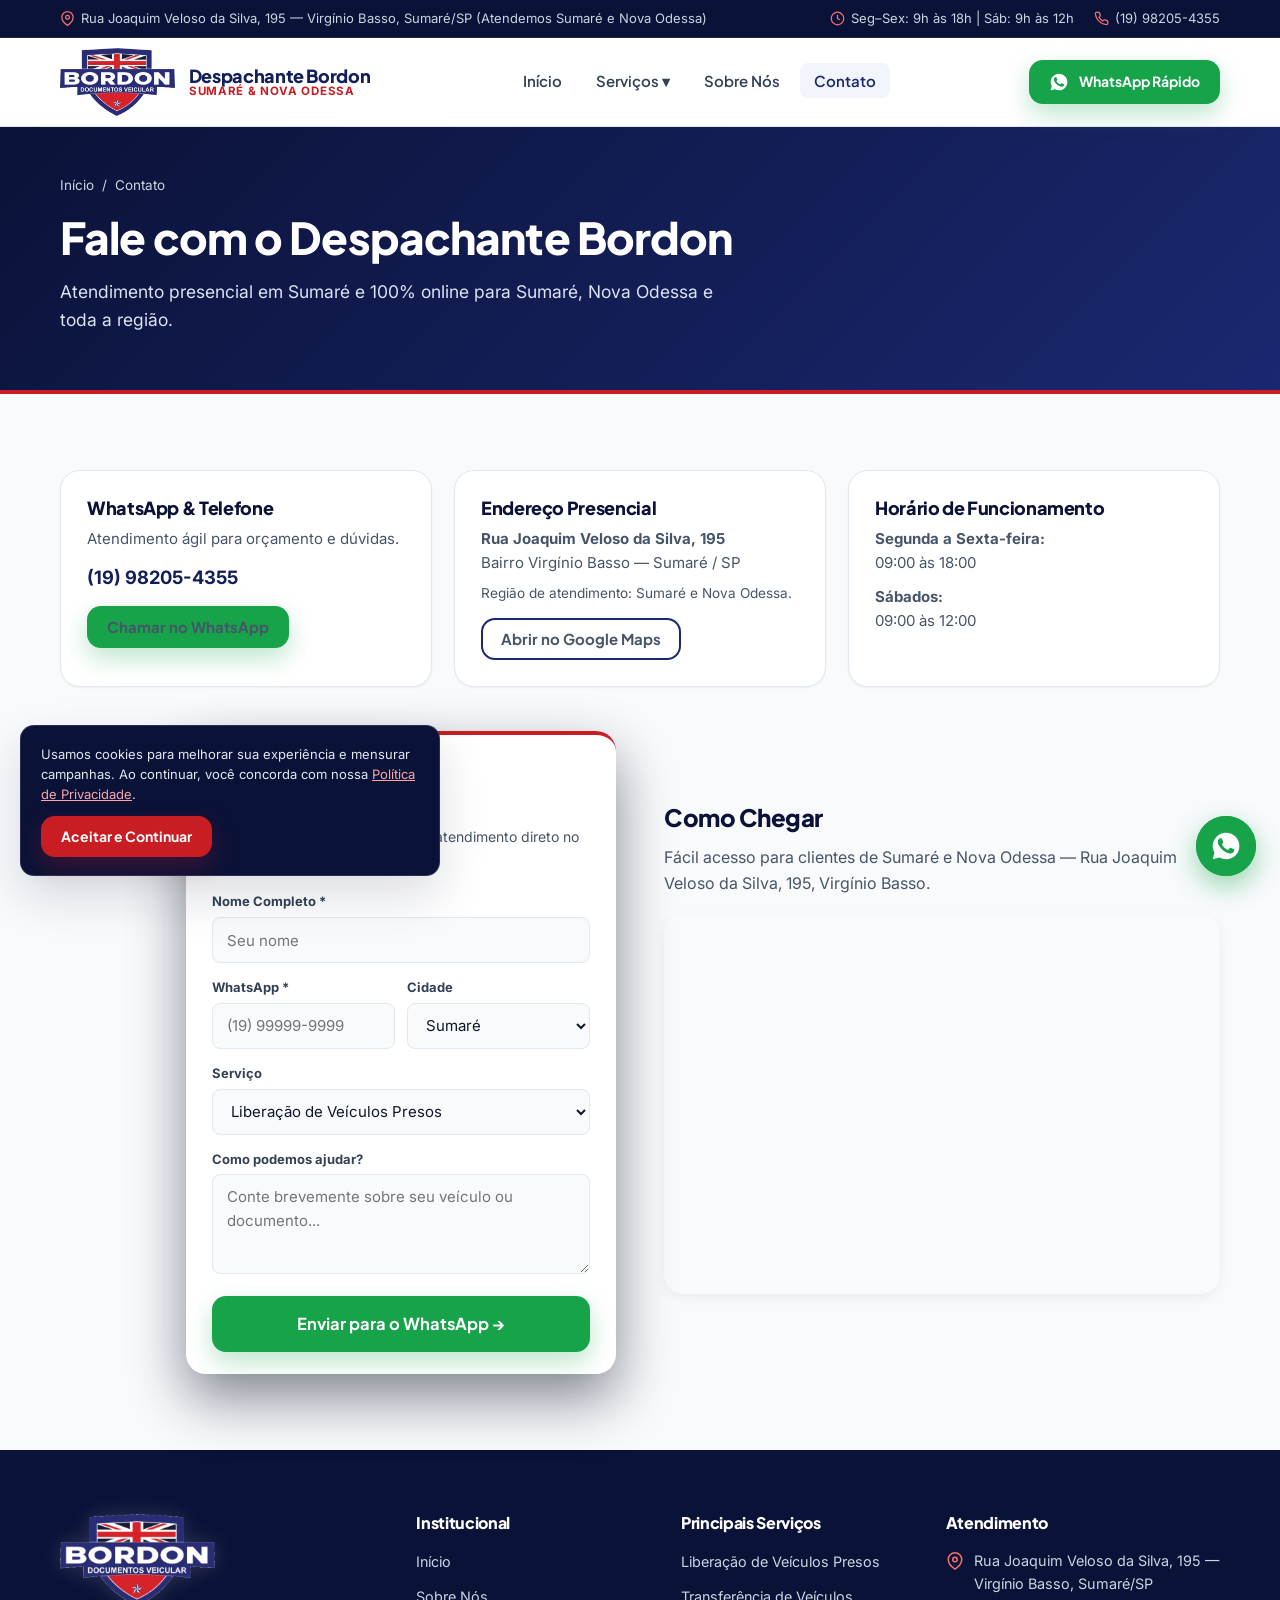
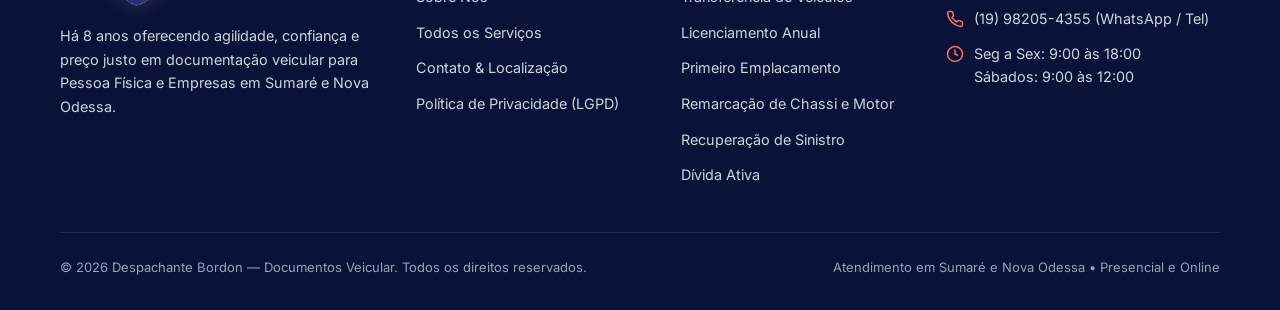
==== contato.html @ ae60f04b "Site institucional Despachante Bordon" ====
<!DOCTYPE html>
<html lang="pt-BR">
<head>
  <meta charset="UTF-8">
  <meta name="viewport" content="width=device-width, initial-scale=1.0">
  <title>Contato e Endereço | Despachante Bordon — Sumaré e Nova Odessa</title>
  <meta name="description" content="Fale com o Despachante Bordon pelo WhatsApp (19) 98205-4355 ou visite nossa unidade na Rua Joaquim Veloso da Silva, 195 — Virgínio Basso, Sumaré/SP.">
  <meta name="theme-color" content="#1A2870">
  <link rel="preconnect" href="https://fonts.googleapis.com">
  <link rel="preconnect" href="https://fonts.gstatic.com" crossorigin>
  <link href="https://fonts.googleapis.com/css2?family=Inter:wght@400;500;600;700&family=Plus+Jakarta+Sans:wght@600;700;800&display=swap" rel="stylesheet">
  <link rel="icon" type="image/png" href="assets/img/logo-bordon.png">
  <link rel="stylesheet" href="assets/css/styles.css">
</head>
<body>
  <a href="#conteudo" class="skip-link">Pular para o conteúdo principal</a>

  <!-- Top Bar Local -->
  <div class="topbar">
    <div class="container topbar-inner">
      <div class="topbar-group">
        <span class="topbar-item">
          <svg viewBox="0 0 24 24" fill="none" stroke="currentColor" stroke-width="2" aria-hidden="true"><path d="M21 10c0 7-9 13-9 13s-9-6-9-13a9 9 0 0 1 18 0z"/><circle cx="12" cy="10" r="3"/></svg>
          Rua Joaquim Veloso da Silva, 195 — Virgínio Basso, Sumaré/SP (Atendemos Sumaré e Nova Odessa)
        </span>
      </div>
      <div class="topbar-group">
        <span class="topbar-item">
          <svg viewBox="0 0 24 24" fill="none" stroke="currentColor" stroke-width="2" aria-hidden="true"><circle cx="12" cy="12" r="10"/><path d="M12 6v6l4 2"/></svg>
          Seg–Sex: 9h às 18h | Sáb: 9h às 12h
        </span>
        <span class="topbar-item">
          <svg viewBox="0 0 24 24" fill="none" stroke="currentColor" stroke-width="2" aria-hidden="true"><path d="M22 16.92v3a2 2 0 0 1-2.18 2 19.79 19.79 0 0 1-8.63-3.07 19.5 19.5 0 0 1-6-6 19.79 19.79 0 0 1-3.07-8.67A2 2 0 0 1 4.11 2h3a2 2 0 0 1 2 1.72c.127.96.361 1.903.7 2.81a2 2 0 0 1-.45 2.11L8.09 9.91a16 16 0 0 0 6 6l1.27-1.27a2 2 0 0 1 2.11-.45c.907.339 1.85.573 2.81.7A2 2 0 0 1 22 16.92z"/></svg>
          <a href="tel:+5519982054355" data-track="phone" data-label="topbar_phone">(19) 98205-4355</a>
        </span>
      </div>
    </div>
  </div>

  <!-- Header -->
  <header class="site-header">
    <div class="container header-inner">
      <a href="index.html" class="brand-logo" aria-label="Despachante Bordon — Página Inicial">
        <img src="assets/img/logo-bordon.png" alt="Logotipo Despachante Bordon Documentos Veicular" width="115" height="68">
        <div class="brand-text">
          <span class="brand-name">Despachante Bordon</span>
          <span class="brand-sub">Sumaré &amp; Nova Odessa</span>
        </div>
      </a>

      <nav class="nav-desktop" aria-label="Navegação Principal">
        <ul class="nav-links">
          <li><a href="index.html" class="nav-link">Início</a></li>
          <li class="nav-dropdown">
            <a href="servicos.html" class="nav-link">Serviços ▾</a>
            <div class="nav-dropdown-menu" role="menu">
              <a href="servicos/liberacao-de-veiculos.html">Liberação de Veículos Presos <span class="nav-badge-urgent">Urgente</span></a>
              <a href="servicos/transferencia-de-veiculos.html">Transferência de Veículos</a>
              <a href="servicos/licenciamento.html">Licenciamento Anual (CRLV-e)</a>
              <a href="servicos/primeiro-emplacamento.html">Primeiro Emplacamento</a>
              <a href="servicos/remarcacao-chassi-motor.html">Remarcação de Chassi e Motor</a>
              <a href="servicos/recuperacao-de-sinistro.html">Recuperação de Sinistro</a>
              <a href="servicos/divida-ativa.html">Dívida Ativa &amp; Débitos</a>
              <a href="servicos.html">Ver todos os serviços →</a>
            </div>
          </li>
          <li><a href="sobre.html" class="nav-link">Sobre Nós</a></li>
          <li><a href="contato.html" class="nav-link active">Contato</a></li>
        </ul>
      </nav>

      <div class="header-actions">
        <a href="https://wa.me/5519982054355?text=Ol%C3%A1%2C%20Despachante%20Bordon!%20Gostaria%20de%20um%20or%C3%A7amento%20para%20meu%20ve%C3%ADculo."
           target="_blank" rel="noopener noreferrer"
           class="btn btn-wa btn-sm"
           data-track="whatsapp" data-label="header_cta" data-service="geral">
          <svg viewBox="0 0 24 24" fill="currentColor" aria-hidden="true"><path d="M12.031 2C6.51 2 2.02 6.49 2.02 12.01c0 1.77.46 3.5 1.34 5.02L2 22l5.12-1.34a9.98 9.98 0 0 0 4.91 1.29h.01c5.52 0 10.01-4.49 10.01-10.01S17.55 2 12.03 2zm5.82 14.13c-.25.7-1.44 1.34-1.99 1.42-.52.08-1.18.11-1.91-.12-.44-.14-1-.33-1.72-.64-3.03-1.31-5.01-4.38-5.16-4.58-.15-.2-1.23-1.64-1.23-3.13 0-1.49.78-2.22 1.06-2.52.28-.3.61-.38.81-.38.2 0 .41.01.58.01.19.01.44-.07.69.53.25.6.86 2.1.94 2.25.08.15.13.33.03.53-.1.2-.15.33-.3.5-.15.18-.32.39-.45.53-.15.15-.31.32-.13.62.18.3.79 1.3 1.69 2.11 1.16 1.03 2.14 1.35 2.44 1.5.3.15.48.13.66-.08.18-.2.76-.88.96-1.18.2-.3.41-.25.68-.15.28.1 1.77.83 2.07.98.3.15.5.23.58.35.07.13.07.73-.18 1.43z"/></svg>
          WhatsApp Rápido
        </a>
        <button class="mobile-menu-btn" type="button" aria-label="Abrir menu" aria-expanded="false" aria-controls="mobile-nav">
          <svg width="24" height="24" viewBox="0 0 24 24" fill="none" stroke="currentColor" stroke-width="2.2"><line x1="3" y1="6" x2="21" y2="6"/><line x1="3" y1="12" x2="21" y2="12"/><line x1="3" y1="18" x2="21" y2="18"/></svg>
        </button>
      </div>
    </div>
  </header>

  <!-- Mobile Navigation Drawer -->
  <nav id="mobile-nav" class="mobile-nav" aria-label="Menu Mobile">
    <div class="mobile-nav-list">
      <a href="index.html">Início</a>
      <a href="servicos.html">Todos os Serviços</a>
      <a href="servicos/liberacao-de-veiculos.html" class="sub-item">Liberação de Veículos Presos</a>
      <a href="servicos/transferencia-de-veiculos.html" class="sub-item">Transferência de Veículos</a>
      <a href="servicos/licenciamento.html" class="sub-item">Licenciamento Anual</a>
      <a href="servicos/primeiro-emplacamento.html" class="sub-item">Primeiro Emplacamento</a>
      <a href="servicos/remarcacao-chassi-motor.html" class="sub-item">Remarcação de Chassi e Motor</a>
      <a href="servicos/recuperacao-de-sinistro.html" class="sub-item">Recuperação de Sinistro</a>
      <a href="servicos/divida-ativa.html" class="sub-item">Dívida Ativa</a>
      <a href="sobre.html">Sobre Nós (8 Anos)</a>
      <a href="contato.html">Contato &amp; Endereço</a>
    </div>
    <a href="https://wa.me/5519982054355?text=Ol%C3%A1%2C%20Despachante%20Bordon!%20Preciso%20de%20atendimento."
       target="_blank" rel="noopener noreferrer"
       class="btn btn-wa btn-block" data-track="whatsapp" data-label="mobile_drawer">
      Falar no WhatsApp (19) 98205-4355
    </a>
  </nav>
  <main id="conteudo">
    <section class="page-hero">
      <div class="container">
        <nav class="breadcrumb" aria-label="Breadcrumb">
          <a href="index.html">Início</a> <span>/</span> <span>Contato</span>
        </nav>
        <h1>Fale com o Despachante Bordon</h1>
        <p>Atendimento presencial em Sumaré e 100% online para Sumaré, Nova Odessa e toda a região.</p>
      </div>
    </section>

    <section class="section bg-light">
      <div class="container">
        <div class="info-cards-grid" style="margin-bottom: 44px;">
          <div class="info-card">
            <h3>WhatsApp &amp; Telefone</h3>
            <p style="margin-bottom: 12px;">Atendimento ágil para orçamento e dúvidas.</p>
            <p><strong style="font-size: 1.15rem; color: var(--navy-900);">(19) 98205-4355</strong></p>
            <div style="margin-top: 14px;">
              <a href="https://wa.me/5519982054355?text=Ol%C3%A1%2C%20Despachante%20Bordon!" target="_blank" rel="noopener noreferrer" class="btn btn-wa btn-sm" data-track="whatsapp" data-label="contato_card">Chamar no WhatsApp</a>
            </div>
          </div>

          <div class="info-card">
            <h3>Endereço Presencial</h3>
            <p><strong>Rua Joaquim Veloso da Silva, 195</strong><br>Bairro Virgínio Basso — Sumaré / SP</p>
            <p style="margin-top: 8px; font-size: 0.85rem;">Região de atendimento: Sumaré e Nova Odessa.</p>
            <div style="margin-top: 14px;">
              <a href="https://www.google.com/maps/search/?api=1&query=Rua+Joaquim+Veloso+da+Silva+195+Virginio+Basso+Sumare+SP" target="_blank" rel="noopener noreferrer" class="btn btn-outline-navy btn-sm">Abrir no Google Maps</a>
            </div>
          </div>

          <div class="info-card">
            <h3>Horário de Funcionamento</h3>
            <p><strong>Segunda a Sexta-feira:</strong><br>09:00 às 18:00</p>
            <p style="margin-top: 10px;"><strong>Sábados:</strong><br>09:00 às 12:00</p>
          </div>
        </div>

        <div class="split-grid">
          <div class="lead-card">
            <div class="lead-card-header">
              <span class="lead-card-tag">Atendimento PF &amp; Empresas</span>
              <h2>Envie sua Mensagem</h2>
              <p>Preencha o formulário e inicie seu atendimento direto no WhatsApp.</p>
            </div>
            <form data-bordon-form="contact_page">
              <div class="form-group">
                <label class="form-label" for="c-nome">Nome Completo *</label>
                <input class="form-control" type="text" id="c-nome" name="nome" required placeholder="Seu nome">
              </div>
              <div class="form-row-2">
                <div class="form-group">
                  <label class="form-label" for="c-tel">WhatsApp *</label>
                  <input class="form-control" type="tel" id="c-tel" name="telefone" required placeholder="(19) 99999-9999">
                </div>
                <div class="form-group">
                  <label class="form-label" for="c-cidade">Cidade</label>
                  <select class="form-control" id="c-cidade" name="cidade">
                    <option value="Sumaré">Sumaré</option>
                    <option value="Nova Odessa">Nova Odessa</option>
                    <option value="Outra">Outra</option>
                  </select>
                </div>
              </div>
              <div class="form-group">
                <label class="form-label" for="c-servico">Serviço</label>
                <select class="form-control" id="c-servico" name="servico">
                  <option value="Liberação de Veículos Presos">Liberação de Veículos Presos</option>
                  <option value="Transferência de Veículos">Transferência de Veículos</option>
                  <option value="Licenciamento Anual">Licenciamento Anual</option>
                  <option value="Primeiro Emplacamento">Primeiro Emplacamento</option>
                  <option value="Remarcação de Chassi e Motor">Remarcação de Chassi e Motor</option>
                  <option value="Recuperação de Sinistro">Recuperação de Sinistro</option>
                  <option value="Dívida Ativa">Dívida Ativa</option>
                  <option value="Alteração de Características">Alteração de Características</option>
                  <option value="Regularização de Documentos">Regularização de Documentos</option>
                </select>
              </div>
              <div class="form-group">
                <label class="form-label" for="c-msg">Como podemos ajudar?</label>
                <textarea class="form-control" id="c-msg" name="mensagem" placeholder="Conte brevemente sobre seu veículo ou documento..."></textarea>
              </div>
              <button type="submit" class="btn btn-wa btn-block btn-lg">Enviar para o WhatsApp →</button>
              <div class="form-feedback" aria-live="polite"></div>
            </form>
          </div>

          <div>
            <h2 class="section-title" style="font-size: 1.5rem;">Como Chegar</h2>
            <p style="color: var(--slate-600); margin-bottom: 18px;">
              Fácil acesso para clientes de Sumaré e Nova Odessa — Rua Joaquim Veloso da Silva, 195, Virgínio Basso.
            </p>
            <iframe
              class="map-frame"
              title="Mapa de localização do Despachante Bordon em Sumaré SP"
              loading="lazy"
              referrerpolicy="no-referrer-when-downgrade"
              src="https://www.google.com/maps?q=Rua+Joaquim+Veloso+da+Silva,+195,+Virginio+Basso,+Sumare+-+SP&output=embed">
            </iframe>
          </div>
        </div>
      </div>
    </section>
  </main>

  <!-- FOOTER -->
  <footer class="site-footer">
    <div class="container">
      <div class="footer-grid">
        <div>
          <a href="index.html" class="footer-logo" aria-label="Despachante Bordon">
            <img src="assets/img/logo-bordon.png" alt="Logotipo Despachante Bordon" width="155" height="92" loading="lazy">
          </a>
          <p style="font-size: 0.9rem; line-height: 1.65; color: #CBD5E1;">
            Há 8 anos oferecendo agilidade, confiança e preço justo em documentação veicular para Pessoa Física e Empresas em Sumaré e Nova Odessa.
          </p>
        </div>

        <div class="footer-col">
          <h4>Institucional</h4>
          <ul class="footer-links">
            <li><a href="index.html">Início</a></li>
            <li><a href="sobre.html">Sobre Nós</a></li>
            <li><a href="servicos.html">Todos os Serviços</a></li>
            <li><a href="contato.html">Contato &amp; Localização</a></li>
            <li><a href="politica-de-privacidade.html">Política de Privacidade (LGPD)</a></li>
          </ul>
        </div>

        <div class="footer-col">
          <h4>Principais Serviços</h4>
          <ul class="footer-links">
            <li><a href="servicos/liberacao-de-veiculos.html">Liberação de Veículos Presos</a></li>
            <li><a href="servicos/transferencia-de-veiculos.html">Transferência de Veículos</a></li>
            <li><a href="servicos/licenciamento.html">Licenciamento Anual</a></li>
            <li><a href="servicos/primeiro-emplacamento.html">Primeiro Emplacamento</a></li>
            <li><a href="servicos/remarcacao-chassi-motor.html">Remarcação de Chassi e Motor</a></li>
            <li><a href="servicos/recuperacao-de-sinistro.html">Recuperação de Sinistro</a></li>
            <li><a href="servicos/divida-ativa.html">Dívida Ativa</a></li>
          </ul>
        </div>

        <div class="footer-col">
          <h4>Atendimento</h4>
          <div class="footer-contact-item">
            <svg viewBox="0 0 24 24" fill="none" stroke="currentColor" stroke-width="2" aria-hidden="true"><path d="M21 10c0 7-9 13-9 13s-9-6-9-13a9 9 0 0 1 18 0z"/><circle cx="12" cy="10" r="3"/></svg>
            <span>Rua Joaquim Veloso da Silva, 195 — Virgínio Basso, Sumaré/SP</span>
          </div>
          <div class="footer-contact-item">
            <svg viewBox="0 0 24 24" fill="none" stroke="currentColor" stroke-width="2" aria-hidden="true"><path d="M22 16.92v3a2 2 0 0 1-2.18 2 19.79 19.79 0 0 1-8.63-3.07 19.5 19.5 0 0 1-6-6 19.79 19.79 0 0 1-3.07-8.67A2 2 0 0 1 4.11 2h3a2 2 0 0 1 2 1.72c.127.96.361 1.903.7 2.81a2 2 0 0 1-.45 2.11L8.09 9.91a16 16 0 0 0 6 6l1.27-1.27a2 2 0 0 1 2.11-.45c.907.339 1.85.573 2.81.7A2 2 0 0 1 22 16.92z"/></svg>
            <a href="tel:+5519982054355" data-track="phone" data-label="footer_phone">(19) 98205-4355 (WhatsApp / Tel)</a>
          </div>
          <div class="footer-contact-item">
            <svg viewBox="0 0 24 24" fill="none" stroke="currentColor" stroke-width="2" aria-hidden="true"><circle cx="12" cy="12" r="10"/><path d="M12 6v6l4 2"/></svg>
            <span>Seg a Sex: 9:00 às 18:00<br>Sábados: 9:00 às 12:00</span>
          </div>
        </div>
      </div>

      <div class="footer-bottom">
        <span>© 2026 Despachante Bordon — Documentos Veicular. Todos os direitos reservados.</span>
        <span>Atendimento em Sumaré e Nova Odessa • Presencial e Online</span>
      </div>
    </div>
  </footer>

  <!-- Botão Flutuante WhatsApp Pulsante (Somente Ícone) -->
  <a href="https://wa.me/5519982054355?text=Ol%C3%A1%2C%20Despachante%20Bordon!%20Gostaria%20de%20um%20atendimento."
     target="_blank" rel="noopener noreferrer"
     class="wa-float"
     aria-label="Falar no WhatsApp com Despachante Bordon"
     title="Falar no WhatsApp"
     data-track="whatsapp" data-label="floating_button">
    <svg viewBox="0 0 24 24" fill="currentColor" aria-hidden="true"><path d="M12.031 2C6.51 2 2.02 6.49 2.02 12.01c0 1.77.46 3.5 1.34 5.02L2 22l5.12-1.34a9.98 9.98 0 0 0 4.91 1.29h.01c5.52 0 10.01-4.49 10.01-10.01S17.55 2 12.03 2zm5.82 14.13c-.25.7-1.44 1.34-1.99 1.42-.52.08-1.18.11-1.91-.12-.44-.14-1-.33-1.72-.64-3.03-1.31-5.01-4.38-5.16-4.58-.15-.2-1.23-1.64-1.23-3.13 0-1.49.78-2.22 1.06-2.52.28-.3.61-.38.81-.38.2 0 .41.01.58.01.19.01.44-.07.69.53.25.6.86 2.1.94 2.25.08.15.13.33.03.53-.1.2-.15.33-.3.5-.15.18-.32.39-.45.53-.15.15-.31.32-.13.62.18.3.79 1.3 1.69 2.11 1.16 1.03 2.14 1.35 2.44 1.5.3.15.48.13.66-.08.18-.2.76-.88.96-1.18.2-.3.41-.25.68-.15.28.1 1.77.83 2.07.98.3.15.5.23.58.35.07.13.07.73-.18 1.43z"/></svg>
  </a>

  <!-- Barra Fixa de Conversão Mobile -->
  <div class="mobile-sticky-bar" role="region" aria-label="Ações rápidas de contato">
    <a href="tel:+5519982054355" class="btn btn-navy" data-track="phone" data-label="mobile_sticky_phone">
      Ligar Agora
    </a>
    <a href="https://wa.me/5519982054355?text=Ol%C3%A1%2C%20Despachante%20Bordon!%20Quero%20um%20or%C3%A7amento."
       target="_blank" rel="noopener noreferrer"
       class="btn btn-wa" data-track="whatsapp" data-label="mobile_sticky_wa">
      WhatsApp Rápido
    </a>
  </div>

  <!-- Banner LGPD -->
  <div id="cookie-banner" class="cookie-banner" role="dialog" aria-label="Aviso de Privacidade e Cookies">
    <p>Usamos cookies para melhorar sua experiência e mensurar campanhas. Ao continuar, você concorda com nossa <a href="politica-de-privacidade.html">Política de Privacidade</a>.</p>
    <div class="cookie-actions">
      <button id="cookie-accept" type="button" class="btn btn-red btn-sm">Aceitar e Continuar</button>
    </div>
  </div>

  <script src="assets/js/main.js" defer></script>
</body>
</html>
---- assets/css/styles.css ----
/* ==========================================================================
   Despachante Bordon — Design System & Core Styles
   Identidade Visual: Azul Marinho Royal (#1A2870), Vermelho Carmesim (#C91D24),
   Branco Puro & Neutros Modernos. Otimizado para Core Web Vitals & Conversão.
   ========================================================================== */

:root {
  /* Cores da Marca (extraídas do logotipo BORDON) */
  --navy-950: #0B1238;
  --navy-900: #131F59;
  --navy-800: #1A2870;
  --navy-700: #24378F;
  --navy-100: #E8ECF9;
  --navy-50:  #F3F5FC;

  --red-700:  #A8141A;
  --red-600:  #C91D24;
  --red-500:  #E0242B;
  --red-100:  #FDE8E8;
  --red-50:   #FEF2F2;

  /* Conversão (WhatsApp & Confiança) */
  --wa-600:   #16A34A;
  --wa-700:   #15803D;
  --wa-50:    #ECFDF5;

  /* Neutros */
  --white:    #FFFFFF;
  --slate-50: #F8FAFC;
  --slate-100:#F1F5F9;
  --slate-200:#E2E8F0;
  --slate-300:#CBD5E1;
  --slate-500:#64748B;
  --slate-600:#475569;
  --slate-700:#334155;
  --slate-800:#1E293B;
  --slate-900:#0F172A;

  /* Tipografia */
  --font-display: 'Plus Jakarta Sans', -apple-system, BlinkMacSystemFont, 'Segoe UI', Roboto, sans-serif;
  --font-body: 'Inter', -apple-system, BlinkMacSystemFont, 'Segoe UI', Roboto, sans-serif;

  /* Espaçamento & Layout */
  --container-max: 1200px;
  --radius-sm: 8px;
  --radius-md: 14px;
  --radius-lg: 20px;
  --radius-xl: 28px;
  --radius-full: 9999px;

  /* Sombras */
  --shadow-xs: 0 1px 2px rgba(11, 18, 56, 0.05);
  --shadow-sm: 0 4px 12px rgba(11, 18, 56, 0.06);
  --shadow-md: 0 10px 28px rgba(11, 18, 56, 0.09);
  --shadow-lg: 0 20px 48px rgba(11, 18, 56, 0.14);
  --shadow-red: 0 10px 24px rgba(201, 29, 36, 0.25);
  --shadow-wa: 0 10px 24px rgba(22, 163, 74, 0.28);

  /* Transições */
  --transition: 0.22s cubic-bezier(0.22, 1, 0.36, 1);
}

/* Reset & Base */
*, *::before, *::after {
  box-sizing: border-box;
  margin: 0;
  padding: 0;
}

html {
  scroll-behavior: smooth;
  -webkit-text-size-adjust: 100%;
  font-size: 16px;
}

body {
  font-family: var(--font-body);
  color: var(--slate-800);
  background-color: var(--white);
  line-height: 1.6;
  overflow-x: hidden;
  -webkit-font-smoothing: antialiased;
  -moz-osx-font-smoothing: grayscale;
}

img, picture, svg {
  display: block;
  max-width: 100%;
}

img {
  height: auto;
}

a {
  color: inherit;
  text-decoration: none;
}

button, input, select, textarea {
  font: inherit;
  color: inherit;
}

ul, ol {
  list-style: none;
}

h1, h2, h3, h4, h5 {
  font-family: var(--font-display);
  color: var(--navy-950);
  line-height: 1.18;
  letter-spacing: -0.02em;
  font-weight: 800;
}

/* Skip link para acessibilidade */
.skip-link {
  position: absolute;
  top: -100px;
  left: 16px;
  background: var(--navy-800);
  color: var(--white);
  padding: 10px 16px;
  border-radius: var(--radius-sm);
  z-index: 9999;
  font-weight: 600;
}
.skip-link:focus {
  top: 16px;
}

/* Utilitários */
.container {
  width: 100%;
  max-width: var(--container-max);
  margin-inline: auto;
  padding-inline: 20px;
}

.section {
  padding-block: 76px;
}

.section-sm {
  padding-block: 52px;
}

.bg-light {
  background-color: var(--slate-50);
}

.bg-navy {
  background-color: var(--navy-900);
  color: var(--white);
}

.text-center {
  text-align: center;
}

.sr-only {
  position: absolute;
  width: 1px;
  height: 1px;
  padding: 0;
  margin: -1px;
  overflow: hidden;
  clip: rect(0, 0, 0, 0);
  white-space: nowrap;
  border: 0;
}

/* Eyebrow / Section Header */
.section-header {
  max-width: 720px;
  margin-bottom: 48px;
}

.section-header.centered {
  margin-inline: auto;
  text-align: center;
}

.eyebrow {
  display: inline-flex;
  align-items: center;
  gap: 8px;
  font-family: var(--font-display);
  font-size: 0.8125rem;
  font-weight: 700;
  text-transform: uppercase;
  letter-spacing: 0.08em;
  color: var(--red-600);
  background: var(--red-50);
  border: 1px solid var(--red-100);
  padding: 6px 14px;
  border-radius: var(--radius-full);
  margin-bottom: 14px;
}

.eyebrow-navy {
  color: var(--navy-800);
  background: var(--navy-50);
  border-color: var(--navy-100);
}

.eyebrow-dark {
  color: #FCA5A5;
  background: rgba(201, 29, 36, 0.18);
  border-color: rgba(252, 165, 165, 0.25);
}

.section-title {
  font-size: clamp(1.75rem, 3.2vw, 2.5rem);
  margin-bottom: 14px;
}

.bg-navy .section-title,
.bg-navy h2,
.bg-navy h3 {
  color: var(--white);
}

.section-subtitle {
  font-size: 1.0625rem;
  color: var(--slate-600);
  line-height: 1.65;
}

.bg-navy .section-subtitle {
  color: #CBD5E1;
}

/* Botões */
.btn {
  display: inline-flex;
  align-items: center;
  justify-content: center;
  gap: 10px;
  font-family: var(--font-display);
  font-weight: 700;
  font-size: 0.96875rem;
  padding: 14px 24px;
  border-radius: var(--radius-md);
  border: 2px solid transparent;
  cursor: pointer;
  transition: transform var(--transition), background-color var(--transition), box-shadow var(--transition), border-color var(--transition);
  text-align: center;
  line-height: 1.2;
  white-space: nowrap;
}

.btn:active {
  transform: translateY(1px);
}

.btn svg {
  width: 20px;
  height: 20px;
  flex-shrink: 0;
}

.btn-wa {
  background-color: var(--wa-600);
  color: var(--white);
  box-shadow: var(--shadow-wa);
}
.btn-wa:hover {
  background-color: var(--wa-700);
  transform: translateY(-2px);
}

.btn-red {
  background-color: var(--red-600);
  color: var(--white);
  box-shadow: var(--shadow-red);
}
.btn-red:hover {
  background-color: var(--red-700);
  transform: translateY(-2px);
}

.btn-navy {
  background-color: var(--navy-800);
  color: var(--white);
  box-shadow: var(--shadow-sm);
}
.btn-navy:hover {
  background-color: var(--navy-900);
  transform: translateY(-2px);
}

.btn-outline-navy {
  background-color: transparent;
  color: var(--navy-800);
  border-color: var(--navy-800);
}
.btn-outline-navy:hover {
  background-color: var(--navy-800);
  color: var(--white);
}

.btn-outline-white {
  background-color: rgba(255, 255, 255, 0.08);
  color: var(--white);
  border-color: rgba(255, 255, 255, 0.35);
}
.btn-outline-white:hover {
  background-color: var(--white);
  color: var(--navy-900);
}

.btn-lg {
  padding: 16px 28px;
  font-size: 1.03125rem;
}

.btn-sm {
  padding: 10px 18px;
  font-size: 0.875rem;
}

.btn-block {
  width: 100%;
}

/* ==========================================================================
   Top Bar Institucional (Informação rápida para Google Ads Local)
   ========================================================================== */
.topbar {
  background-color: var(--navy-950);
  color: #E2E8F0;
  font-size: 0.8125rem;
  border-bottom: 1px solid rgba(255, 255, 255, 0.08);
}

.topbar-inner {
  display: flex;
  align-items: center;
  justify-content: space-between;
  gap: 16px;
  padding-block: 8px;
  flex-wrap: wrap;
}

.topbar-group {
  display: flex;
  align-items: center;
  gap: 20px;
  flex-wrap: wrap;
}

.topbar-item {
  display: inline-flex;
  align-items: center;
  gap: 6px;
  color: #CBD5E1;
}

.topbar-item svg {
  width: 15px;
  height: 15px;
  color: #F87171;
  flex-shrink: 0;
}

.topbar-item a:hover {
  color: var(--white);
  text-decoration: underline;
}

/* ==========================================================================
   Header & Navegação
   ========================================================================== */
.site-header {
  position: sticky;
  top: 0;
  z-index: 1000;
  background: rgba(255, 255, 255, 0.96);
  backdrop-filter: blur(12px);
  -webkit-backdrop-filter: blur(12px);
  border-bottom: 1px solid var(--slate-200);
  transition: box-shadow var(--transition);
}

.site-header.scrolled {
  box-shadow: var(--shadow-sm);
}

.header-inner {
  display: flex;
  align-items: center;
  justify-content: space-between;
  gap: 20px;
  height: 88px;
}

.brand-logo {
  display: flex;
  align-items: center;
  gap: 14px;
  flex-shrink: 0;
}

.brand-logo img {
  height: 68px;
  width: auto;
  object-fit: contain;
}

.brand-text {
  display: flex;
  flex-direction: column;
  line-height: 1.1;
}

.brand-name {
  font-family: var(--font-display);
  font-weight: 800;
  font-size: 1.125rem;
  color: var(--navy-900);
  letter-spacing: -0.02em;
}

.brand-sub {
  font-size: 0.72rem;
  font-weight: 700;
  color: var(--red-600);
  text-transform: uppercase;
  letter-spacing: 0.06em;
}

.nav-desktop {
  display: flex;
  align-items: center;
  gap: 28px;
}

.nav-links {
  display: flex;
  align-items: center;
  gap: 6px;
}

.nav-link {
  font-family: var(--font-display);
  font-weight: 600;
  font-size: 0.9375rem;
  color: var(--slate-700);
  padding: 8px 14px;
  border-radius: var(--radius-sm);
  transition: color var(--transition), background-color var(--transition);
}

.nav-link:hover,
.nav-link.active {
  color: var(--navy-800);
  background-color: var(--navy-50);
}

.nav-dropdown {
  position: relative;
}

.nav-dropdown-menu {
  position: absolute;
  top: calc(100% + 8px);
  left: 0;
  min-width: 280px;
  background: var(--white);
  border: 1px solid var(--slate-200);
  border-radius: var(--radius-md);
  box-shadow: var(--shadow-lg);
  padding: 10px;
  opacity: 0;
  visibility: hidden;
  transform: translateY(8px);
  transition: opacity var(--transition), transform var(--transition), visibility var(--transition);
  z-index: 100;
}

.nav-dropdown:hover .nav-dropdown-menu,
.nav-dropdown:focus-within .nav-dropdown-menu {
  opacity: 1;
  visibility: visible;
  transform: translateY(0);
}

.nav-dropdown-menu a {
  display: flex;
  align-items: center;
  justify-content: space-between;
  padding: 10px 12px;
  border-radius: var(--radius-sm);
  font-size: 0.875rem;
  font-weight: 600;
  color: var(--slate-700);
  transition: background-color var(--transition), color var(--transition);
}

.nav-dropdown-menu a:hover {
  background: var(--navy-50);
  color: var(--navy-800);
}

.nav-badge-urgent {
  font-size: 0.6875rem;
  font-weight: 700;
  text-transform: uppercase;
  background: var(--red-100);
  color: var(--red-700);
  padding: 2px 7px;
  border-radius: var(--radius-full);
}

.header-actions {
  display: flex;
  align-items: center;
  gap: 12px;
}

.mobile-menu-btn {
  display: none;
  align-items: center;
  justify-content: center;
  width: 44px;
  height: 44px;
  border-radius: var(--radius-sm);
  border: 1px solid var(--slate-200);
  background: var(--white);
  color: var(--navy-900);
  cursor: pointer;
}

/* Menu Mobile Drawer */
.mobile-nav {
  display: none;
  position: fixed;
  inset: 76px 0 0 0;
  background: var(--white);
  z-index: 999;
  padding: 24px 20px 110px;
  overflow-y: auto;
  border-top: 1px solid var(--slate-200);
}

.mobile-nav.open {
  display: block;
}

.mobile-nav-list {
  display: flex;
  flex-direction: column;
  gap: 6px;
  margin-bottom: 24px;
}

.mobile-nav-list a {
  display: flex;
  align-items: center;
  justify-content: space-between;
  padding: 13px 14px;
  border-radius: var(--radius-sm);
  font-family: var(--font-display);
  font-weight: 700;
  font-size: 1rem;
  color: var(--navy-900);
  background: var(--slate-50);
}

.mobile-nav-list a.sub-item {
  font-weight: 600;
  font-size: 0.9125rem;
  padding: 10px 14px 10px 24px;
  background: transparent;
  color: var(--slate-700);
  border-left: 2px solid var(--slate-200);
  border-radius: 0;
  margin-left: 10px;
}

/* ==========================================================================
   Hero Section (Visual Cinematográfico com Carro LED + CRLV Flutuante)
   ========================================================================== */
.hero {
  position: relative;
  background:
    radial-gradient(circle at 92% 88%, rgba(220, 38, 38, 0.42) 0%, rgba(201, 29, 36, 0.14) 24%, transparent 48%),
    radial-gradient(circle at 12% 30%, rgba(29, 78, 216, 0.32) 0%, transparent 48%),
    linear-gradient(125deg, #040B29 0%, #09174A 48%, #0E1F63 100%);
  color: var(--white);
  padding-block: 54px 66px;
  overflow: hidden;
}

.hero-car-bg {
  position: absolute;
  top: 0;
  left: 50%;
  transform: translateX(-18%);
  width: 390px;
  max-width: none;
  opacity: 0.92;
  mix-blend-mode: lighten;
  pointer-events: none;
  z-index: 1;
}

.hero-grid {
  position: relative;
  z-index: 2;
  display: grid;
  grid-template-columns: 1.24fr 0.76fr;
  gap: 36px;
  align-items: center;
}

.hero-left {
  position: relative;
}

.hero-badge {
  display: inline-flex;
  align-items: center;
  gap: 8px;
  background: rgba(15, 29, 77, 0.78);
  border: 1px solid rgba(148, 163, 184, 0.32);
  padding: 7px 16px;
  border-radius: var(--radius-full);
  font-size: 0.84375rem;
  font-weight: 600;
  color: #F1F5F9;
  margin-bottom: 18px;
}

.hero-badge-dot {
  width: 9px;
  height: 9px;
  border-radius: 50%;
  background: #22C55E;
  box-shadow: 0 0 0 4px rgba(34, 197, 94, 0.25);
}

.hero h1 {
  color: var(--white);
  font-size: clamp(2.1rem, 3.85vw, 3.2rem);
  line-height: 1.09;
  margin-bottom: 22px;
  max-width: 620px;
}

.hero h1 span {
  color: #F25560;
}

/* Área intermediária: Texto com barra vermelha + botões à esquerda, CRLV flutuante à direita */
.hero-mid-row {
  display: grid;
  grid-template-columns: 1.08fr 0.92fr;
  gap: 20px;
  align-items: center;
  margin-bottom: 28px;
}

.hero-lead {
  font-size: 0.96875rem;
  color: #E2E8F0;
  line-height: 1.62;
  padding-left: 16px;
  border-left: 3px solid #E0242B;
  margin-bottom: 24px;
}

.hero-cta-row {
  display: flex;
  flex-wrap: wrap;
  align-items: stretch;
  gap: 12px;
}

.hero-cta-row .btn {
  padding: 13px 18px;
  border-radius: 12px;
  font-size: 0.9rem;
}

.hero-btn-urgent {
  text-align: left;
  line-height: 1.2;
}

.hero-btn-urgent span {
  display: block;
}

/* Cartão CRLV Flutuante na Hero */
.hero-crlv-wrap {
  position: relative;
  width: 248px;
  margin-left: auto;
  padding-bottom: 26px;
  padding-right: 18px;
}

.hero-crlv-card {
  background: linear-gradient(180deg, rgba(220, 245, 232, 0.95) 0%, rgba(196, 234, 214, 0.92) 100%);
  border: 1.5px solid rgba(125, 211, 252, 0.65);
  border-radius: 14px;
  overflow: hidden;
  box-shadow: 0 20px 44px rgba(2, 6, 23, 0.55), 0 0 26px rgba(56, 189, 248, 0.28);
  transform: perspective(700px) rotateY(-8deg) rotateX(3deg);
}

.hero-crlv-head {
  background: linear-gradient(90deg, #0D5E38 0%, #0B4A2E 100%);
  padding: 10px 12px;
  color: var(--white);
}

.hero-crlv-head-top {
  display: flex;
  align-items: center;
  gap: 8px;
  margin-bottom: 6px;
}

.hero-crlv-head-top small {
  display: block;
  font-size: 0.46rem;
  font-weight: 700;
  letter-spacing: 0.04em;
  color: #D1FAE5;
  line-height: 1.25;
}

.hero-crlv-head-sub {
  font-family: var(--font-display);
  font-size: 0.62rem;
  font-weight: 800;
  letter-spacing: 0.04em;
  color: #FFFFFF;
  border-top: 1px solid rgba(255, 255, 255, 0.22);
  padding-top: 5px;
}

.hero-crlv-body {
  padding: 12px;
  display: grid;
  grid-template-columns: 1.2fr 0.8fr;
  gap: 10px;
  align-items: start;
  min-height: 132px;
}

.hero-crlv-lines span {
  display: block;
  height: 7px;
  border-radius: 4px;
  background: rgba(15, 118, 110, 0.22);
  margin-bottom: 8px;
}

.hero-crlv-lines span:nth-child(2) { width: 78%; }
.hero-crlv-lines span:nth-child(3) { width: 92%; }
.hero-crlv-lines span:nth-child(4) { width: 65%; }
.hero-crlv-lines span:nth-child(5) { width: 85%; }

.hero-crlv-qr {
  background: var(--white);
  padding: 5px;
  border-radius: 6px;
  box-shadow: 0 2px 6px rgba(0, 0, 0, 0.1);
}

.hero-crlv-shield {
  position: absolute;
  right: 0;
  top: 78px;
  width: 60px;
  height: 68px;
  filter: drop-shadow(0 10px 18px rgba(0, 0, 0, 0.35));
  z-index: 3;
}

.hero-crlv-pill {
  position: absolute;
  left: 16px;
  right: 6px;
  bottom: 0;
  z-index: 4;
  background: rgba(255, 255, 255, 0.96);
  color: var(--navy-950);
  border-radius: 12px;
  padding: 9px 12px;
  display: flex;
  align-items: center;
  justify-content: space-between;
  gap: 8px;
  box-shadow: 0 14px 28px rgba(4, 9, 30, 0.4);
}

.hero-crlv-pill strong {
  font-family: var(--font-display);
  font-size: 0.78rem;
  font-weight: 800;
  line-height: 1.15;
  color: var(--navy-950);
}

.hero-crlv-pill-check {
  width: 24px;
  height: 24px;
  border-radius: 50%;
  background: #16A34A;
  color: var(--white);
  display: flex;
  align-items: center;
  justify-content: center;
  flex-shrink: 0;
}

.hero-trust-list {
  display: grid;
  grid-template-columns: repeat(2, minmax(0, 1fr));
  gap: 12px 20px;
  padding-top: 20px;
  border-top: 1px solid rgba(255, 255, 255, 0.16);
}

.hero-trust-item {
  display: flex;
  align-items: center;
  gap: 10px;
  font-size: 0.875rem;
  font-weight: 500;
  color: #E2E8F0;
}

.hero-trust-dot {
  width: 20px;
  height: 20px;
  border-radius: 50%;
  background: #16A34A;
  color: var(--white);
  display: inline-flex;
  align-items: center;
  justify-content: center;
  flex-shrink: 0;
}

/* Card de Conversão / Cotação Expressa no Hero */
.lead-card {
  background: var(--white);
  color: var(--slate-800);
  border-radius: 20px;
  padding: 26px 26px 22px;
  box-shadow: 0 24px 56px rgba(4, 9, 30, 0.48);
  border-top: 4px solid var(--red-600);
  width: 100%;
  max-width: 430px;
  justify-self: end;
}

.form-privacy-row {
  display: flex;
  align-items: flex-start;
  justify-content: center;
  gap: 8px;
  font-size: 0.75rem;
  color: var(--slate-500);
  margin-top: 12px;
  line-height: 1.45;
}

.form-privacy-row a {
  color: var(--navy-800);
  text-decoration: underline;
}

@media (max-width: 1120px) {
  .hero-mid-row {
    grid-template-columns: 1fr;
  }

  .hero-crlv-wrap {
    display: none;
  }
}

.lead-card-header {
  margin-bottom: 20px;
}

.lead-card-tag {
  display: inline-flex;
  align-items: center;
  gap: 6px;
  font-size: 0.75rem;
  font-weight: 700;
  text-transform: uppercase;
  letter-spacing: 0.06em;
  color: var(--wa-700);
  background: var(--wa-50);
  padding: 4px 10px;
  border-radius: var(--radius-full);
  margin-bottom: 8px;
}

.lead-card h2 {
  font-size: 1.375rem;
  color: var(--navy-950);
  margin-bottom: 4px;
}

.lead-card p {
  font-size: 0.875rem;
  color: var(--slate-600);
}

.form-group {
  margin-bottom: 14px;
}

.form-label {
  display: block;
  font-size: 0.8125rem;
  font-weight: 700;
  color: var(--slate-700);
  margin-bottom: 5px;
}

.form-control {
  width: 100%;
  height: 46px;
  padding: 10px 14px;
  border: 1.5px solid var(--slate-200);
  border-radius: var(--radius-sm);
  background: var(--slate-50);
  color: var(--slate-900);
  font-size: 0.9375rem;
  transition: border-color var(--transition), background-color var(--transition), box-shadow var(--transition);
}

textarea.form-control {
  height: auto;
  min-height: 100px;
  resize: vertical;
}

.form-control:focus {
  outline: none;
  border-color: var(--navy-700);
  background: var(--white);
  box-shadow: 0 0 0 3px rgba(26, 40, 112, 0.12);
}

.form-row-2 {
  display: grid;
  grid-template-columns: 1fr 1fr;
  gap: 12px;
}

.form-privacy {
  font-size: 0.75rem;
  color: var(--slate-500);
  text-align: center;
  margin-top: 10px;
}

.form-privacy a {
  color: var(--navy-800);
  text-decoration: underline;
}

/* ==========================================================================
   Faixa de Urgência / Métricas de Autoridade
   ========================================================================== */
.stats-strip {
  background: var(--white);
  border-bottom: 1px solid var(--slate-200);
  padding-block: 28px;
}

.stats-grid {
  display: grid;
  grid-template-columns: repeat(4, 1fr);
  gap: 20px;
}

.stat-item {
  display: flex;
  align-items: center;
  gap: 14px;
  padding: 12px 16px;
  border-radius: var(--radius-md);
  background: var(--slate-50);
  border: 1px solid var(--slate-200);
}

.stat-icon {
  width: 46px;
  height: 46px;
  border-radius: var(--radius-sm);
  background: var(--navy-800);
  color: var(--white);
  display: flex;
  align-items: center;
  justify-content: center;
  flex-shrink: 0;
}

.stat-icon.red {
  background: var(--red-600);
}

.stat-value {
  font-family: var(--font-display);
  font-weight: 800;
  font-size: 1.25rem;
  color: var(--navy-950);
  line-height: 1.15;
}

.stat-label {
  font-size: 0.8125rem;
  color: var(--slate-600);
  line-height: 1.3;
}

/* ==========================================================================
   Cards de Serviços (Grid Moderno)
   ========================================================================== */
.services-grid {
  display: grid;
  grid-template-columns: repeat(3, 1fr);
  gap: 24px;
}

.service-card {
  display: flex;
  flex-direction: column;
  background: var(--white);
  border: 1px solid var(--slate-200);
  border-radius: var(--radius-lg);
  padding: 26px;
  transition: transform var(--transition), box-shadow var(--transition), border-color var(--transition);
  position: relative;
}

.service-card:hover {
  transform: translateY(-4px);
  box-shadow: var(--shadow-md);
  border-color: var(--navy-700);
}

.service-card.featured {
  border: 2px solid var(--red-600);
  background: linear-gradient(180deg, #FFFBFB 0%, #FFFFFF 100%);
}

.service-card-badge {
  position: absolute;
  top: 18px;
  right: 18px;
  font-size: 0.7rem;
  font-weight: 800;
  text-transform: uppercase;
  letter-spacing: 0.05em;
  padding: 4px 10px;
  border-radius: var(--radius-full);
  background: var(--red-600);
  color: var(--white);
}

.service-icon {
  width: 52px;
  height: 52px;
  border-radius: var(--radius-md);
  background: var(--navy-50);
  color: var(--navy-800);
  display: flex;
  align-items: center;
  justify-content: center;
  margin-bottom: 18px;
}

.service-card.featured .service-icon {
  background: var(--red-50);
  color: var(--red-600);
}

.service-card h3 {
  font-size: 1.1875rem;
  margin-bottom: 10px;
}

.service-card p {
  font-size: 0.9375rem;
  color: var(--slate-600);
  margin-bottom: 20px;
  flex-grow: 1;
}

.service-card-actions {
  display: flex;
  align-items: center;
  justify-content: space-between;
  gap: 12px;
  padding-top: 16px;
  border-top: 1px solid var(--slate-100);
}

.service-link {
  display: inline-flex;
  align-items: center;
  gap: 6px;
  font-family: var(--font-display);
  font-weight: 700;
  font-size: 0.875rem;
  color: var(--navy-800);
}

.service-link:hover {
  color: var(--red-600);
}

.service-wa-mini {
  display: inline-flex;
  align-items: center;
  justify-content: center;
  width: 40px;
  height: 40px;
  color: var(--white);
  background: var(--wa-600);
  border-radius: 50%;
  box-shadow: 0 4px 12px rgba(22, 163, 74, 0.28);
  transition: transform var(--transition), background-color var(--transition), box-shadow var(--transition);
  flex-shrink: 0;
}

.service-wa-mini svg {
  width: 21px;
  height: 21px;
}

.service-wa-mini:hover {
  background: var(--wa-700);
  transform: translateY(-2px) scale(1.06);
  box-shadow: 0 8px 18px rgba(22, 163, 74, 0.36);
}

/* ==========================================================================
   Seção "Por que escolher o Despachante Bordon?" (Layout Premium CRV Brasil)
   ========================================================================== */
.why-bordon-section {
  position: relative;
  background: radial-gradient(circle at 18% 42%, rgba(56, 189, 248, 0.14) 0%, rgba(16, 185, 129, 0.08) 26%, transparent 52%),
              linear-gradient(180deg, #F4F7FC 0%, #F8FAFD 100%);
  overflow: hidden;
}

.why-grid {
  display: grid;
  grid-template-columns: 1.05fr 0.95fr;
  gap: 56px;
  align-items: center;
}

/* Composição visual esquerda */
.why-visual {
  position: relative;
  padding: 28px 22px 46px 22px;
}

.why-backdrop {
  position: relative;
  border-radius: 28px;
  padding: 26px 26px 46px 26px;
  background:
    radial-gradient(circle at 85% 22%, rgba(59, 130, 246, 0.45) 0%, transparent 45%),
    radial-gradient(circle at 16% 78%, rgba(16, 185, 129, 0.45) 0%, transparent 42%),
    linear-gradient(145deg, #092056 0%, #0D2D72 48%, #071944 100%);
  box-shadow: 0 24px 52px rgba(9, 25, 68, 0.22);
}

/* Cartão CRV / CRLV-e Digital */
.crv-card {
  position: relative;
  z-index: 2;
  background: linear-gradient(180deg, #EFF7F2 0%, #E5F2EA 100%);
  border-radius: 18px;
  border: 2px solid #22A05B;
  overflow: hidden;
  box-shadow: 0 18px 36px rgba(5, 14, 38, 0.35);
}

.crv-header {
  display: flex;
  align-items: center;
  justify-content: space-between;
  gap: 10px;
  padding: 13px 16px;
  background: linear-gradient(90deg, #0D7A43 0%, #0A5E34 100%);
  color: var(--white);
}

.crv-header-left {
  display: flex;
  align-items: center;
  gap: 10px;
}

.crv-seal {
  width: 30px;
  height: 30px;
  border-radius: 50%;
  background: rgba(255, 255, 255, 0.16);
  display: flex;
  align-items: center;
  justify-content: center;
  flex-shrink: 0;
}

.crv-republic {
  display: block;
  font-size: 0.5625rem;
  font-weight: 700;
  letter-spacing: 0.06em;
  color: #D1FAE5;
  line-height: 1.2;
}

.crv-title {
  display: block;
  font-family: var(--font-display);
  font-size: 0.9375rem;
  font-weight: 800;
  color: var(--white);
  line-height: 1.15;
}

.crv-header-right {
  padding-left: 12px;
  border-left: 1px solid rgba(255, 255, 255, 0.28);
  font-size: 0.625rem;
  font-weight: 700;
  line-height: 1.3;
  color: #E2F8EC;
  text-align: left;
  flex-shrink: 0;
}

.crv-body {
  padding: 12px;
  display: flex;
  flex-direction: column;
  gap: 8px;
}

.crv-row-2 {
  display: grid;
  grid-template-columns: 1fr 1fr;
  gap: 8px;
}

.crv-row-3 {
  display: grid;
  grid-template-columns: 0.9fr 1.25fr 0.85fr;
  gap: 8px;
}

.crv-row-bottom {
  display: grid;
  grid-template-columns: 1.45fr 0.78fr;
  gap: 8px;
}

.crv-box {
  background: var(--white);
  border-radius: 9px;
  padding: 8px 10px;
  border: 1px solid #D1E7DA;
}

.crv-label {
  display: block;
  font-size: 0.53rem;
  font-weight: 700;
  text-transform: uppercase;
  letter-spacing: 0.04em;
  color: #15803D;
  margin-bottom: 2px;
}

.crv-val {
  display: block;
  font-family: var(--font-display);
  font-size: 0.78rem;
  font-weight: 800;
  color: var(--navy-950);
  line-height: 1.25;
}

.crv-val-sub {
  display: block;
  font-size: 0.62rem;
  color: var(--slate-600);
  margin-top: 2px;
}

.crv-pill-ok {
  display: inline-flex;
  align-items: center;
  gap: 4px;
  background: #16A34A;
  color: var(--white);
  font-family: var(--font-display);
  font-size: 0.68rem;
  font-weight: 800;
  padding: 3px 10px;
  border-radius: var(--radius-full);
}

.crv-qr-box {
  background: var(--white);
  border-radius: 9px;
  padding: 8px;
  border: 1px solid #D1E7DA;
  display: flex;
  flex-direction: column;
  align-items: center;
  justify-content: center;
  text-align: center;
}

.crv-qr-box span {
  font-size: 0.5rem;
  font-weight: 800;
  color: var(--navy-950);
  margin-top: 4px;
  letter-spacing: 0.03em;
}

.crv-strip {
  display: flex;
  align-items: center;
  gap: 8px;
  background: #D6F5E3;
  border-radius: 8px;
  padding: 7px 10px;
  font-family: var(--font-display);
  font-size: 0.62rem;
  font-weight: 800;
  color: #0E6236;
  line-height: 1.25;
}

/* Placa Mercosul saindo atrás da barra inferior */
.crv-mercosul-peek {
  position: absolute;
  right: 48px;
  bottom: 44px;
  width: 150px;
  height: 54px;
  background: var(--white);
  border-radius: 8px;
  border: 1.5px solid #CBD5E1;
  box-shadow: 0 10px 24px rgba(5, 14, 38, 0.25);
  overflow: hidden;
  z-index: 3;
}

.crv-mercosul-top {
  height: 22px;
  background: #0038A8;
  color: var(--white);
  display: flex;
  align-items: center;
  justify-content: space-between;
  padding: 0 8px 0 32px;
  font-family: var(--font-display);
  font-size: 0.68rem;
  font-weight: 800;
  letter-spacing: 0.14em;
}

/* Cards flutuantes brancos */
.why-float-card {
  position: absolute;
  z-index: 4;
  background: var(--white);
  border-radius: 14px;
  box-shadow: 0 14px 34px rgba(11, 18, 56, 0.16);
}

.why-float-exp {
  top: 0;
  right: 8px;
  display: flex;
  align-items: center;
  gap: 11px;
  padding: 12px 16px 12px 14px;
  border-left: 4px solid var(--red-600);
  max-width: 215px;
}

.why-float-exp strong {
  display: block;
  font-family: var(--font-display);
  font-size: 0.875rem;
  font-weight: 800;
  color: var(--navy-950);
  line-height: 1.2;
}

.why-float-exp span {
  display: block;
  font-size: 0.72rem;
  color: var(--slate-600);
  line-height: 1.3;
  margin-top: 2px;
}

.why-float-speed {
  top: 38%;
  left: -4px;
  padding: 12px 14px;
  border-left: 4px solid var(--red-600);
  text-align: center;
  min-width: 86px;
}

.why-float-speed strong {
  display: block;
  font-family: var(--font-display);
  font-size: 0.78rem;
  font-weight: 800;
  color: var(--navy-950);
  line-height: 1.2;
  margin-top: 4px;
}

.why-float-trust {
  right: 0;
  bottom: 132px;
  padding: 12px 14px;
  text-align: center;
  min-width: 108px;
}

.why-float-trust strong {
  display: block;
  font-family: var(--font-display);
  font-size: 0.78rem;
  font-weight: 800;
  color: var(--navy-950);
  line-height: 1.2;
  margin-top: 5px;
}

/* Barra inferior azul-marinho flutuante */
.why-bottom-banner {
  position: absolute;
  left: 16px;
  right: 34px;
  bottom: 0;
  z-index: 5;
  display: flex;
  align-items: center;
  gap: 16px;
  padding: 16px 22px;
  border-radius: 18px;
  background: linear-gradient(90deg, #0D255C 0%, #09183E 100%);
  color: var(--white);
  box-shadow: 0 18px 38px rgba(7, 20, 54, 0.35);
  border: 1px solid rgba(255, 255, 255, 0.14);
}

.why-banner-divider {
  width: 3px;
  height: 36px;
  border-radius: 3px;
  background: var(--red-600);
  flex-shrink: 0;
}

.why-bottom-banner strong {
  display: block;
  font-family: var(--font-display);
  font-size: 1.0625rem;
  font-weight: 800;
  color: var(--white);
  line-height: 1.2;
}

.why-bottom-banner span {
  display: block;
  font-size: 0.84375rem;
  color: #CBD5E1;
  margin-top: 2px;
}

/* Coluna direita (Texto + Underline Vermelho + Checks Vermelhos Sólidos) */
.why-pill {
  display: inline-flex;
  align-items: center;
  gap: 8px;
  background: #E4EAF7;
  color: var(--navy-900);
  font-family: var(--font-display);
  font-size: 0.78rem;
  font-weight: 800;
  text-transform: uppercase;
  letter-spacing: 0.06em;
  padding: 8px 16px;
  border-radius: var(--radius-full);
  margin-bottom: 18px;
}

.why-title {
  font-size: clamp(2rem, 3.5vw, 2.85rem);
  line-height: 1.12;
  color: var(--navy-950);
  margin-bottom: 22px;
}

.why-underline {
  position: relative;
  display: inline-block;
}

.why-underline svg {
  position: absolute;
  left: -4px;
  right: -6px;
  bottom: -10px;
  width: calc(100% + 10px);
  height: 14px;
  pointer-events: none;
}

.why-lead {
  font-size: 1.03125rem;
  color: var(--slate-700);
  line-height: 1.65;
  margin-bottom: 24px;
}

.why-check-list {
  display: flex;
  flex-direction: column;
  gap: 15px;
  margin-bottom: 30px;
}

.why-check-list li {
  display: flex;
  align-items: flex-start;
  gap: 12px;
  font-size: 0.95rem;
  color: var(--slate-700);
  line-height: 1.55;
}

.why-check-list strong {
  color: var(--navy-950);
}

.why-check-dot {
  width: 22px;
  height: 22px;
  border-radius: 50%;
  background: var(--red-600);
  color: var(--white);
  display: inline-flex;
  align-items: center;
  justify-content: center;
  flex-shrink: 0;
  margin-top: 2px;
  box-shadow: 0 4px 10px rgba(201, 29, 36, 0.25);
}

.why-actions {
  display: flex;
  flex-wrap: wrap;
  gap: 14px;
}

.why-actions .btn {
  padding: 15px 24px;
  border-radius: 12px;
}

@media (max-width: 1024px) {
  .why-grid {
    grid-template-columns: 1fr;
    gap: 40px;
  }

  .why-visual {
    max-width: 560px;
    margin-inline: auto;
    width: 100%;
  }
}

@media (max-width: 560px) {
  .why-visual {
    padding: 18px 6px 52px 6px;
  }

  .why-backdrop {
    padding: 16px 14px 40px 14px;
  }

  .why-float-speed {
    display: none;
  }

  .why-float-trust {
    bottom: 108px;
    padding: 8px 10px;
    min-width: 88px;
  }

  .why-float-exp {
    right: 0;
    padding: 8px 10px;
    max-width: 180px;
  }

  .why-bottom-banner {
    left: 6px;
    right: 6px;
    padding: 12px 14px;
  }

  .why-actions .btn {
    width: 100%;
  }
}

/* ==========================================================================
   Seção Split com Imagem (Documentos CRV, Sobre, Empresas)
   ========================================================================== */
.split-grid {
  display: grid;
  grid-template-columns: 1fr 1fr;
  gap: 48px;
  align-items: center;
}

.split-media {
  position: relative;
  border-radius: var(--radius-xl);
  overflow: hidden;
  box-shadow: var(--shadow-lg);
  background: var(--navy-900);
}

.split-media img {
  width: 100%;
  height: 100%;
  object-fit: cover;
  aspect-ratio: 4 / 3;
}

.split-media-badge {
  position: absolute;
  bottom: 18px;
  left: 18px;
  right: 18px;
  background: rgba(11, 18, 56, 0.9);
  backdrop-filter: blur(8px);
  color: var(--white);
  padding: 14px 18px;
  border-radius: var(--radius-md);
  display: flex;
  align-items: center;
  justify-content: space-between;
  gap: 12px;
  border-left: 4px solid var(--red-600);
}

.split-media-badge strong {
  display: block;
  font-family: var(--font-display);
  font-size: 0.95rem;
}

.split-media-badge span {
  font-size: 0.8125rem;
  color: #CBD5E1;
}

.check-list {
  display: flex;
  flex-direction: column;
  gap: 14px;
  margin-block: 24px 30px;
}

.check-list li {
  display: flex;
  align-items: flex-start;
  gap: 12px;
  font-size: 0.96875rem;
  color: var(--slate-700);
}

.check-list svg {
  width: 22px;
  height: 22px;
  color: var(--red-600);
  flex-shrink: 0;
  margin-top: 2px;
}

/* ==========================================================================
   Como Funciona — Timeline Horizontal Clean & Moderna (Quadro a Quadro)
   ========================================================================== */
.timeline-section {
  position: relative;
  overflow: hidden;
  background:
    linear-gradient(135deg, #F3F6FC 0%, #F3F6FC 14%, transparent 14.2%),
    linear-gradient(315deg, #F3F6FC 0%, #F3F6FC 16%, transparent 16.2%),
    #FFFFFF;
  color: var(--slate-800);
}

/* Detalhe geométrico angular vermelho e azul-marinho no canto inferior direito */
.timeline-section::before {
  content: "";
  position: absolute;
  right: 0;
  bottom: 0;
  width: 240px;
  height: 110px;
  background: linear-gradient(155deg, transparent 46%, #CC0E18 46.5%, #CC0E18 68%, #0A1D56 68.5%);
  pointer-events: none;
  z-index: 1;
}

.timeline-section .container {
  position: relative;
  z-index: 2;
}

.timeline-pill {
  display: inline-flex;
  align-items: center;
  gap: 8px;
  background: #FDECEC;
  color: #C91D24;
  font-family: var(--font-display);
  font-size: 0.78rem;
  font-weight: 800;
  text-transform: uppercase;
  letter-spacing: 0.06em;
  padding: 7px 16px;
  border-radius: var(--radius-full);
  margin-bottom: 16px;
  box-shadow: 0 4px 14px rgba(201, 29, 36, 0.08);
}

.timeline-section .section-title {
  color: #0B1742;
}

.timeline-section .section-title span {
  color: #C91D24;
}

.timeline-section .section-subtitle {
  color: var(--slate-600);
}

.timeline {
  position: relative;
  padding-top: 12px;
}

/* Linha horizontal base + progresso animado (Desktop) */
.timeline-track {
  position: absolute;
  top: 41px;
  left: 12.5%;
  right: 12.5%;
  height: 3px;
  background: var(--slate-200);
  border-radius: var(--radius-full);
  overflow: hidden;
  z-index: 1;
}

.timeline-progress {
  width: 100%;
  height: 100%;
  background: linear-gradient(90deg, #C91D24 0%, #F87171 54%, #22C55E 100%);
  transform: scaleX(0);
  transform-origin: left center;
  transition: transform 1.85s cubic-bezier(0.22, 1, 0.36, 1) 0.15s;
}

.timeline.is-visible .timeline-progress {
  transform: scaleX(1);
}

.timeline-steps {
  position: relative;
  z-index: 2;
  display: grid;
  grid-template-columns: repeat(4, 1fr);
  gap: 22px;
}

.timeline-step {
  display: flex;
  flex-direction: column;
  align-items: center;
  text-align: center;
  --step-delay: 0.15s;
}

.timeline-step:nth-child(2) { --step-delay: 0.55s; }
.timeline-step:nth-child(3) { --step-delay: 0.95s; }
.timeline-step:nth-child(4) { --step-delay: 1.35s; }

/* Nó numerado na linha do tempo */
.timeline-node {
  position: relative;
  width: 58px;
  height: 58px;
  border-radius: 50%;
  background: #0B1742;
  border: 3px solid #E0242B;
  color: var(--white);
  display: flex;
  align-items: center;
  justify-content: center;
  font-family: var(--font-display);
  font-weight: 800;
  font-size: 1.0625rem;
  margin-bottom: 24px;
  box-shadow: 0 0 0 6px #FFFFFF, 0 8px 20px rgba(11, 23, 66, 0.16);
  opacity: 0;
  transform: scale(0.55);
  transition: opacity 0.45s ease var(--step-delay),
              transform 0.55s cubic-bezier(0.34, 1.56, 0.64, 1) var(--step-delay),
              border-color var(--transition),
              background-color var(--transition);
}

.timeline-step:nth-child(4) .timeline-node {
  border-color: #16A34A;
}

.timeline-node::after {
  content: "";
  position: absolute;
  inset: -6px;
  border-radius: 50%;
  border: 2px solid rgba(224, 36, 43, 0.45);
  opacity: 0;
  transform: scale(0.85);
}

.timeline-step:nth-child(4) .timeline-node::after {
  border-color: rgba(22, 163, 74, 0.5);
}

.timeline.is-visible .timeline-node {
  opacity: 1;
  transform: scale(1);
}

.timeline.is-visible .timeline-node::after {
  animation: timelineNodeRing 1.1s ease-out calc(var(--step-delay) + 0.1s) 1 forwards;
}

@keyframes timelineNodeRing {
  0% {
    opacity: 0.9;
    transform: scale(0.95);
  }
  100% {
    opacity: 0;
    transform: scale(1.45);
  }
}

/* Card clean branco com borda inferior colorida */
.timeline-card {
  width: 100%;
  flex-grow: 1;
  background: var(--white);
  border: 1px solid #EEF2F7;
  border-bottom: 3px solid #C91D24;
  border-radius: 18px;
  padding: 26px 20px;
  box-shadow: 0 12px 32px rgba(15, 23, 42, 0.06);
  opacity: 0;
  transform: translateY(26px);
  transition: opacity 0.55s ease calc(var(--step-delay) + 0.14s),
              transform 0.6s cubic-bezier(0.22, 1, 0.36, 1) calc(var(--step-delay) + 0.14s),
              box-shadow var(--transition),
              border-color var(--transition);
}

.timeline-step:nth-child(2) .timeline-card {
  border-bottom-color: #1D4ED8;
}

.timeline-step:nth-child(4) .timeline-card {
  border-bottom-color: #16A34A;
}

.timeline.is-visible .timeline-card {
  opacity: 1;
  transform: translateY(0);
}

.timeline-step:hover .timeline-card {
  transform: translateY(-5px);
  box-shadow: 0 18px 40px rgba(11, 23, 66, 0.11);
}

.timeline-icon {
  width: 46px;
  height: 46px;
  margin: 0 auto 14px;
  border-radius: 12px;
  background: #FEF2F2;
  color: #C91D24;
  display: flex;
  align-items: center;
  justify-content: center;
  opacity: 0;
  transform: translateY(10px);
  transition: opacity 0.45s ease calc(var(--step-delay) + 0.24s),
              transform 0.45s ease calc(var(--step-delay) + 0.24s);
}

.timeline-step:nth-child(2) .timeline-icon {
  background: #EFF6FF;
  color: #1D4ED8;
}

.timeline-step:nth-child(4) .timeline-icon {
  background: #ECFDF5;
  color: #16A34A;
}

.timeline-card h3 {
  font-size: 1.0625rem;
  color: #0B1742;
  margin-bottom: 8px;
  opacity: 0;
  transform: translateY(10px);
  transition: opacity 0.45s ease calc(var(--step-delay) + 0.32s),
              transform 0.45s ease calc(var(--step-delay) + 0.32s);
}

.timeline-card p {
  color: var(--slate-600);
  font-size: 0.8875rem;
  line-height: 1.58;
  opacity: 0;
  transform: translateY(10px);
  transition: opacity 0.45s ease calc(var(--step-delay) + 0.4s),
              transform 0.45s ease calc(var(--step-delay) + 0.4s);
}

.timeline.is-visible .timeline-icon,
.timeline.is-visible .timeline-card h3,
.timeline.is-visible .timeline-card p {
  opacity: 1;
  transform: translateY(0);
}

.timeline-cta {
  text-align: center;
  margin-top: 38px;
  opacity: 0;
  transform: translateY(16px);
  transition: opacity 0.55s ease 1.75s, transform 0.55s ease 1.75s;
}

.timeline-cta .btn {
  border-radius: var(--radius-full);
  padding: 15px 30px;
}

.timeline.is-visible .timeline-cta {
  opacity: 1;
  transform: translateY(0);
}

@media (prefers-reduced-motion: reduce) {
  .timeline-progress,
  .timeline-node,
  .timeline-card,
  .timeline-icon,
  .timeline-card h3,
  .timeline-card p,
  .timeline-cta {
    opacity: 1 !important;
    transform: none !important;
    transition: none !important;
    animation: none !important;
  }
}

/* ==========================================================================
   Seção Pessoa Física & Empresas (Background Nítido 1:1 + Dark Glassmorphism)
   ========================================================================== */
.pfpj-section {
  position: relative;
  background-color: #001A55;
  background-image:
    linear-gradient(90deg, #001A55 0%, #001A55 24%, rgba(0, 26, 85, 0.88) 42%, rgba(0, 26, 85, 0.22) 58%, rgba(0, 26, 85, 0) 74%),
    url('../img/pf-pj-bg.jpg');
  background-size: cover, auto 100%;
  background-position: center, right center;
  background-repeat: no-repeat;
  color: var(--white);
  padding-block: 52px;
  overflow: hidden;
}

.pfpj-inner {
  position: relative;
  z-index: 2;
  max-width: 550px;
}

.pfpj-pill {
  display: inline-flex;
  align-items: center;
  gap: 8px;
  background: rgba(201, 29, 36, 0.22);
  border: 1px solid rgba(248, 113, 113, 0.42);
  color: #FCA5A5;
  font-family: var(--font-display);
  font-size: 0.75rem;
  font-weight: 800;
  text-transform: uppercase;
  letter-spacing: 0.06em;
  padding: 6px 14px;
  border-radius: var(--radius-full);
  margin-bottom: 14px;
  backdrop-filter: blur(6px);
  -webkit-backdrop-filter: blur(6px);
}

.pfpj-title {
  font-size: clamp(1.8rem, 2.75vw, 2.35rem);
  line-height: 1.15;
  color: var(--white);
  margin-bottom: 14px;
  text-wrap: balance;
}

.pfpj-title span {
  color: #F85A64;
}

.pfpj-lead {
  font-size: 0.9375rem;
  color: #DCE5F7;
  line-height: 1.58;
  padding-left: 14px;
  border-left: 3px solid #E0242B;
  margin-bottom: 20px;
  text-align: justify;
}

.pfpj-cards {
  display: flex;
  flex-direction: column;
  gap: 10px;
  margin-bottom: 24px;
}

.pfpj-card {
  display: flex;
  align-items: center;
  gap: 13px;
  background: rgba(4, 18, 58, 0.76);
  backdrop-filter: blur(12px);
  -webkit-backdrop-filter: blur(12px);
  border: 1px solid rgba(255, 255, 255, 0.14);
  border-radius: 13px;
  padding: 11px 14px;
  box-shadow: 0 8px 22px rgba(2, 8, 28, 0.3);
  transition: transform var(--transition), border-color var(--transition), background-color var(--transition);
}

.pfpj-card:hover {
  transform: translateX(4px);
  border-color: rgba(248, 113, 113, 0.48);
  background: rgba(8, 26, 78, 0.88);
}

.pfpj-icon {
  width: 42px;
  height: 42px;
  border-radius: 10px;
  background: linear-gradient(135deg, #DC1E26 0%, #A8141A 100%);
  color: var(--white);
  display: flex;
  align-items: center;
  justify-content: center;
  flex-shrink: 0;
  box-shadow: 0 6px 14px rgba(204, 14, 24, 0.35);
}

.pfpj-icon.navy {
  background: linear-gradient(135deg, #1E3A8A 0%, #102463 100%);
  border: 1px solid rgba(147, 197, 253, 0.32);
  box-shadow: 0 6px 14px rgba(15, 23, 42, 0.4);
}

.pfpj-card strong {
  display: block;
  font-family: var(--font-display);
  font-size: 0.9375rem;
  font-weight: 800;
  color: var(--white);
  margin-bottom: 1px;
}

.pfpj-card span {
  display: block;
  font-size: 0.825rem;
  color: #CBD5E1;
  line-height: 1.4;
}

.btn-pfpj {
  background: linear-gradient(135deg, #DC1E26 0%, #B3151C 100%);
  color: var(--white);
  border-radius: 12px;
  padding: 14px 24px;
  border: 1px solid rgba(255, 255, 255, 0.18);
  box-shadow: 0 12px 26px rgba(201, 29, 36, 0.4);
}

.btn-pfpj:hover {
  background: linear-gradient(135deg, #E6242C 0%, #C21820 100%);
  transform: translateY(-2px);
}

@media (max-width: 1024px) {
  .pfpj-section {
    background-image:
      linear-gradient(180deg, rgba(0, 26, 85, 0.88) 0%, rgba(0, 26, 85, 0.84) 100%),
      url('../img/pf-pj-bg.jpg');
    background-size: cover, cover;
    background-position: center, center;
    padding-block: 56px;
  }

  .pfpj-inner {
    max-width: 100%;
  }
}

@media (max-width: 560px) {
  .btn-pfpj {
    width: 100%;
  }
}

/* ==========================================================================
   Depoimentos / Prova Social
   ========================================================================== */
.testimonials-grid {
  display: grid;
  grid-template-columns: repeat(3, 1fr);
  gap: 24px;
}

.testimonial-card {
  background: var(--white);
  border: 1px solid var(--slate-200);
  border-radius: var(--radius-lg);
  padding: 26px;
  box-shadow: var(--shadow-xs);
  display: flex;
  flex-direction: column;
  justify-content: space-between;
}

.stars {
  color: #F59E0B;
  font-size: 1.05rem;
  letter-spacing: 2px;
  margin-bottom: 12px;
}

.testimonial-text {
  font-size: 0.95rem;
  color: var(--slate-700);
  line-height: 1.65;
  margin-bottom: 20px;
}

.testimonial-author {
  display: flex;
  align-items: center;
  gap: 12px;
  padding-top: 14px;
  border-top: 1px solid var(--slate-100);
}

.author-avatar {
  width: 42px;
  height: 42px;
  border-radius: 50%;
  background: var(--navy-800);
  color: var(--white);
  font-family: var(--font-display);
  font-weight: 800;
  font-size: 0.9rem;
  display: flex;
  align-items: center;
  justify-content: center;
}

.author-meta strong {
  display: block;
  font-size: 0.9375rem;
  color: var(--navy-950);
}

.author-meta span {
  font-size: 0.8rem;
  color: var(--slate-500);
}

/* ==========================================================================
   FAQ Accordion Nativo (<details>) — Zero JS Overhead
   ========================================================================== */
.faq-list {
  max-width: 820px;
  margin-inline: auto;
  display: flex;
  flex-direction: column;
  gap: 12px;
}

.faq-item {
  background: var(--white);
  border: 1px solid var(--slate-200);
  border-radius: var(--radius-md);
  overflow: hidden;
  transition: border-color var(--transition), box-shadow var(--transition);
}

.faq-item[open] {
  border-color: var(--navy-700);
  box-shadow: var(--shadow-sm);
}

.faq-item summary {
  list-style: none;
  cursor: pointer;
  padding: 20px 24px;
  font-family: var(--font-display);
  font-weight: 700;
  font-size: 1.03125rem;
  color: var(--navy-950);
  display: flex;
  align-items: center;
  justify-content: space-between;
  gap: 16px;
}

.faq-item summary::-webkit-details-marker {
  display: none;
}

.faq-item summary::after {
  content: "+";
  font-size: 1.4rem;
  font-weight: 500;
  color: var(--red-600);
  line-height: 1;
  transition: transform var(--transition);
}

.faq-item[open] summary::after {
  content: "−";
}

.faq-answer {
  padding: 0 24px 20px;
  color: var(--slate-600);
  font-size: 0.95rem;
  line-height: 1.68;
}

/* ==========================================================================
   Banner CTA Final & Localização
   ========================================================================== */
.cta-box {
  background: linear-gradient(135deg, var(--navy-900) 0%, var(--navy-800) 65%, var(--red-700) 100%);
  border-radius: var(--radius-xl);
  padding: 48px 40px;
  color: var(--white);
  display: flex;
  align-items: center;
  justify-content: space-between;
  gap: 32px;
  box-shadow: var(--shadow-lg);
}

.cta-box h2 {
  color: var(--white);
  font-size: clamp(1.6rem, 3vw, 2.25rem);
  margin-bottom: 10px;
}

.cta-box p {
  color: #E2E8F0;
  font-size: 1.03125rem;
  max-width: 580px;
}

.cta-box-actions {
  display: flex;
  flex-wrap: wrap;
  gap: 12px;
  flex-shrink: 0;
}

/* ==========================================================================
   Page Hero (Páginas Internas & Landing Pages de Serviços)
   ========================================================================== */
.page-hero {
  background: linear-gradient(135deg, var(--navy-950) 0%, var(--navy-800) 100%);
  color: var(--white);
  padding-block: 48px 56px;
  border-bottom: 4px solid var(--red-600);
}

.breadcrumb {
  display: flex;
  align-items: center;
  flex-wrap: wrap;
  gap: 8px;
  font-size: 0.84375rem;
  color: #CBD5E1;
  margin-bottom: 16px;
}

.breadcrumb a:hover {
  color: var(--white);
  text-decoration: underline;
}

.page-hero h1 {
  color: var(--white);
  font-size: clamp(1.85rem, 3.6vw, 2.75rem);
  margin-bottom: 14px;
}

.page-hero p {
  color: #DCE3F5;
  font-size: 1.09375rem;
  max-width: 680px;
}

/* Cards de Informação / Contato */
.info-cards-grid {
  display: grid;
  grid-template-columns: repeat(3, 1fr);
  gap: 22px;
}

.info-card {
  background: var(--white);
  border: 1px solid var(--slate-200);
  border-radius: var(--radius-lg);
  padding: 26px;
  box-shadow: var(--shadow-xs);
}

.info-card h3 {
  font-size: 1.125rem;
  margin-bottom: 8px;
}

.info-card p, .info-card a {
  font-size: 0.9375rem;
  color: var(--slate-600);
}

.map-frame {
  width: 100%;
  height: 380px;
  border: 0;
  border-radius: var(--radius-lg);
  box-shadow: var(--shadow-sm);
}

/* ==========================================================================
   Footer
   ========================================================================== */
.site-footer {
  background: var(--navy-950);
  color: #CBD5E1;
  padding-top: 64px;
  padding-bottom: 32px;
}

.footer-grid {
  display: grid;
  grid-template-columns: 1.4fr 1fr 1fr 1.2fr;
  gap: 36px;
  padding-bottom: 44px;
  border-bottom: 1px solid rgba(255, 255, 255, 0.1);
}

.footer-logo {
  display: inline-flex;
  align-items: center;
  margin-bottom: 18px;
}

.footer-logo img {
  height: 92px;
  width: auto;
  object-fit: contain;
  filter: drop-shadow(0 0 10px rgba(255, 255, 255, 0.14));
}

.footer-col h4 {
  color: var(--white);
  font-size: 1rem;
  margin-bottom: 16px;
}

.footer-links {
  display: flex;
  flex-direction: column;
  gap: 10px;
}

.footer-links a {
  font-size: 0.9rem;
  color: #CBD5E1;
  transition: color var(--transition);
}

.footer-links a:hover {
  color: var(--white);
  text-decoration: underline;
}

.footer-contact-item {
  display: flex;
  align-items: flex-start;
  gap: 10px;
  font-size: 0.9rem;
  margin-bottom: 12px;
}

.footer-contact-item svg {
  width: 18px;
  height: 18px;
  color: #F87171;
  flex-shrink: 0;
  margin-top: 3px;
}

.footer-bottom {
  display: flex;
  align-items: center;
  justify-content: space-between;
  flex-wrap: wrap;
  gap: 14px;
  padding-top: 24px;
  font-size: 0.8125rem;
  color: #94A3B8;
}

/* ==========================================================================
   Botão Flutuante WhatsApp (Desktop) & Sticky Conversion Bar (Mobile)
   ========================================================================== */
.wa-float {
  position: fixed;
  right: 24px;
  bottom: 24px;
  z-index: 900;
  display: inline-flex;
  align-items: center;
  justify-content: center;
  width: 60px;
  height: 60px;
  background: var(--wa-600);
  color: var(--white);
  border-radius: 50%;
  box-shadow: 0 10px 26px rgba(22, 163, 74, 0.42);
  transition: transform var(--transition), background-color var(--transition);
}

.wa-float::before {
  content: "";
  position: absolute;
  inset: 0;
  border-radius: 50%;
  background: var(--wa-600);
  z-index: -1;
  animation: waPulse 2s cubic-bezier(0.22, 1, 0.36, 1) infinite;
}

@keyframes waPulse {
  0% {
    transform: scale(1);
    opacity: 0.65;
  }
  70% {
    transform: scale(1.55);
    opacity: 0;
  }
  100% {
    transform: scale(1.55);
    opacity: 0;
  }
}

.wa-float:hover {
  background: var(--wa-700);
  transform: translateY(-3px) scale(1.06);
}

.wa-float svg {
  width: 32px;
  height: 32px;
}

@media (prefers-reduced-motion: reduce) {
  .wa-float::before {
    animation: none;
  }
}

.mobile-sticky-bar {
  display: none;
  position: fixed;
  left: 0;
  right: 0;
  bottom: 0;
  z-index: 950;
  background: var(--white);
  border-top: 1px solid var(--slate-200);
  box-shadow: 0 -6px 20px rgba(11, 18, 56, 0.1);
  padding: 10px 14px calc(10px + env(safe-area-inset-bottom));
  gap: 10px;
}

.mobile-sticky-bar .btn {
  flex: 1;
  padding: 12px 14px;
  font-size: 0.875rem;
}

/* Banner LGPD / Cookies discreto */
.cookie-banner {
  position: fixed;
  left: 20px;
  bottom: 24px;
  max-width: 420px;
  background: var(--navy-950);
  color: #E2E8F0;
  padding: 18px 20px;
  border-radius: var(--radius-md);
  box-shadow: var(--shadow-lg);
  z-index: 960;
  border: 1px solid rgba(255, 255, 255, 0.12);
  display: none;
}

.cookie-banner.show {
  display: block;
}

.cookie-banner p {
  font-size: 0.8125rem;
  line-height: 1.55;
  margin-bottom: 12px;
}

.cookie-banner a {
  color: #FCA5A5;
  text-decoration: underline;
}

.cookie-actions {
  display: flex;
  gap: 10px;
}

/* ==========================================================================
   Responsividade (Tablet & Mobile — Core Web Vitals Mobile-First Ready)
   ========================================================================== */
@media (max-width: 1024px) {
  .hero-grid,
  .split-grid {
    grid-template-columns: 1fr;
    gap: 32px;
  }

  .lead-card {
    max-width: 100%;
    justify-self: stretch;
  }

  .services-grid,
  .testimonials-grid,
  .info-cards-grid {
    grid-template-columns: repeat(2, 1fr);
  }

  /* Timeline responsiva (vertical conectada em tablets e celulares) */
  .timeline-track {
    top: 28px;
    bottom: 28px;
    left: 29px;
    right: auto;
    width: 4px;
    height: auto;
  }

  .timeline-progress {
    transform: scaleY(0);
    transform-origin: top center;
    background: linear-gradient(180deg, var(--red-500) 0%, #F87171 50%, #4ADE80 100%);
  }

  .timeline.is-visible .timeline-progress {
    transform: scaleY(1);
  }

  .timeline-steps {
    grid-template-columns: 1fr;
    gap: 20px;
  }

  .timeline-step {
    flex-direction: row;
    align-items: flex-start;
    text-align: left;
    gap: 18px;
  }

  .timeline-node {
    width: 58px;
    height: 58px;
    flex-shrink: 0;
    margin-bottom: 0;
  }

  .timeline-icon {
    margin: 0 0 12px;
  }

  .stats-grid {
    grid-template-columns: repeat(2, 1fr);
  }

  .footer-grid {
    grid-template-columns: repeat(2, 1fr);
  }

  .cta-box {
    flex-direction: column;
    align-items: flex-start;
    padding: 36px 28px;
  }
}

@media (max-width: 820px) {
  .topbar {
    display: none;
  }

  .header-inner {
    height: 76px;
  }

  .brand-logo img {
    height: 58px;
  }

  .nav-desktop,
  .header-actions .btn-wa {
    display: none;
  }

  .mobile-menu-btn {
    display: inline-flex;
  }

  .section {
    padding-block: 56px;
  }

  .services-grid,
  .steps-grid,
  .testimonials-grid,
  .info-cards-grid,
  .footer-grid {
    grid-template-columns: 1fr;
  }

  .hero {
    padding-block: 36px 48px;
  }

  .hero-trust-list,
  .form-row-2 {
    grid-template-columns: 1fr;
  }

  .lead-card {
    padding: 22px 18px;
  }

  .wa-float {
    display: none;
  }

  .mobile-sticky-bar {
    display: flex;
  }

  body {
    padding-bottom: 72px;
  }

  .cookie-banner {
    left: 12px;
    right: 12px;
    bottom: 82px;
    max-width: none;
  }
}

@media (max-width: 480px) {
  .stats-grid {
    grid-template-columns: 1fr;
  }

  .brand-text {
    display: none;
  }

  .hero-cta-row .btn {
    width: 100%;
  }
}
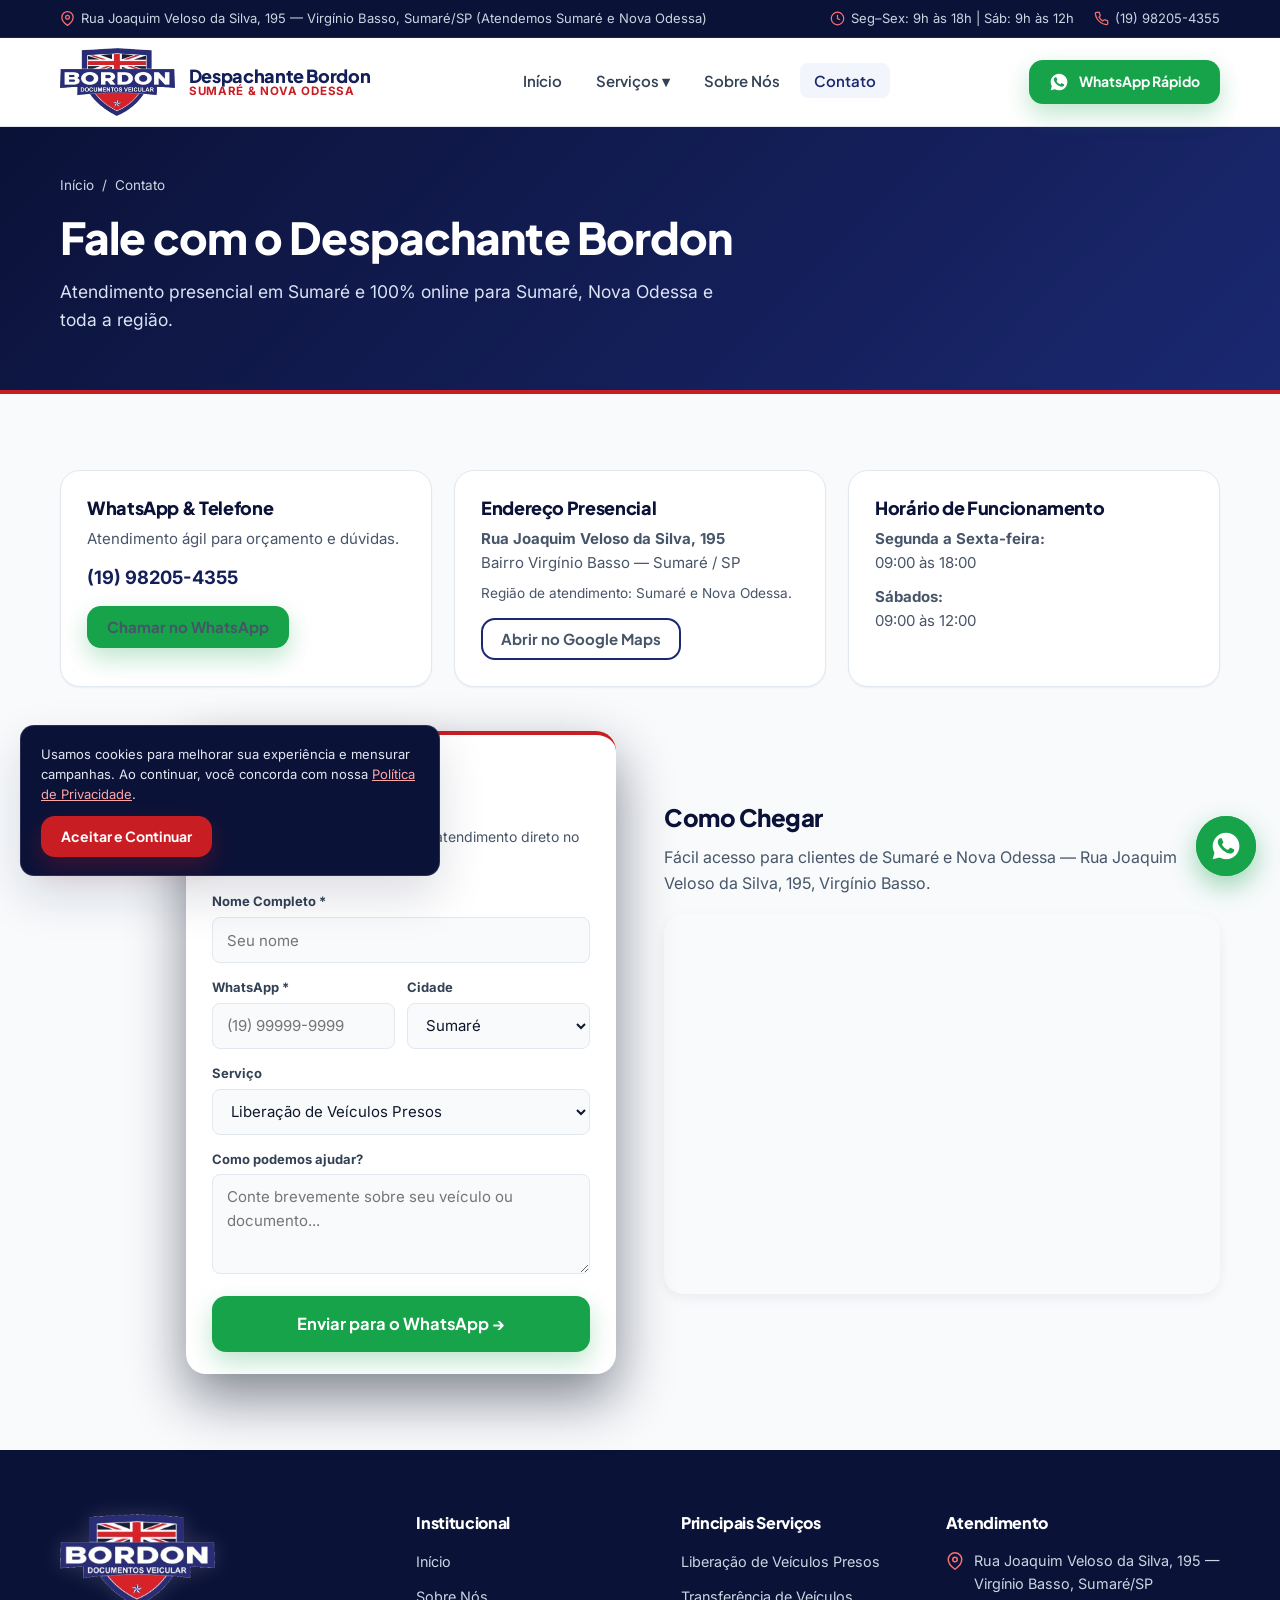
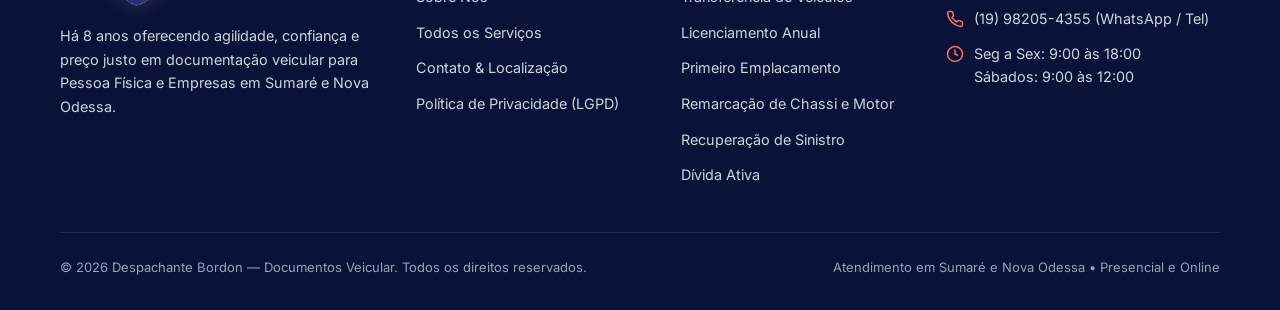
==== commit e4031ce5: "UX: adiciona efeitos scroll reveal, hover shine nos botoes e WhatsApp flutuante no mobile sem barra " ====
--- a/contato.html
+++ b/contato.html
@@ -6,6 +6,16 @@
   <title>Contato e Endereço | Despachante Bordon — Sumaré e Nova Odessa</title>
   <meta name="description" content="Fale com o Despachante Bordon pelo WhatsApp (19) 98205-4355 ou visite nossa unidade na Rua Joaquim Veloso da Silva, 195 — Virgínio Basso, Sumaré/SP.">
   <meta name="theme-color" content="#1A2870">
+  <meta property="og:type" content="website">
+  <meta property="og:locale" content="pt_BR">
+  <meta property="og:site_name" content="Despachante Bordon">
+  <meta property="og:title" content="Contato e Endereço | Despachante Bordon — Sumaré e Nova Odessa">
+  <meta property="og:description" content="Fale com o Despachante Bordon pelo WhatsApp (19) 98205-4355 ou visite nossa unidade na Rua Joaquim Veloso da Silva, 195 — Virgínio Basso, Sumaré/SP.">
+  <meta property="og:image" content="https://despachante-bordon.vercel.app/assets/img/og-despachante-bordon.jpg">
+  <meta property="og:image:width" content="1024">
+  <meta property="og:image:height" content="576">
+  <meta name="twitter:card" content="summary_large_image">
+  <meta name="twitter:image" content="https://despachante-bordon.vercel.app/assets/img/og-despachante-bordon.jpg">
   <link rel="preconnect" href="https://fonts.googleapis.com">
   <link rel="preconnect" href="https://fonts.gstatic.com" crossorigin>
   <link href="https://fonts.googleapis.com/css2?family=Inter:wght@400;500;600;700&family=Plus+Jakarta+Sans:wght@600;700;800&display=swap" rel="stylesheet">
@@ -282,18 +292,6 @@
     <svg viewBox="0 0 24 24" fill="currentColor" aria-hidden="true"><path d="M12.031 2C6.51 2 2.02 6.49 2.02 12.01c0 1.77.46 3.5 1.34 5.02L2 22l5.12-1.34a9.98 9.98 0 0 0 4.91 1.29h.01c5.52 0 10.01-4.49 10.01-10.01S17.55 2 12.03 2zm5.82 14.13c-.25.7-1.44 1.34-1.99 1.42-.52.08-1.18.11-1.91-.12-.44-.14-1-.33-1.72-.64-3.03-1.31-5.01-4.38-5.16-4.58-.15-.2-1.23-1.64-1.23-3.13 0-1.49.78-2.22 1.06-2.52.28-.3.61-.38.81-.38.2 0 .41.01.58.01.19.01.44-.07.69.53.25.6.86 2.1.94 2.25.08.15.13.33.03.53-.1.2-.15.33-.3.5-.15.18-.32.39-.45.53-.15.15-.31.32-.13.62.18.3.79 1.3 1.69 2.11 1.16 1.03 2.14 1.35 2.44 1.5.3.15.48.13.66-.08.18-.2.76-.88.96-1.18.2-.3.41-.25.68-.15.28.1 1.77.83 2.07.98.3.15.5.23.58.35.07.13.07.73-.18 1.43z"/></svg>
   </a>
 
-  <!-- Barra Fixa de Conversão Mobile -->
-  <div class="mobile-sticky-bar" role="region" aria-label="Ações rápidas de contato">
-    <a href="tel:+5519982054355" class="btn btn-navy" data-track="phone" data-label="mobile_sticky_phone">
-      Ligar Agora
-    </a>
-    <a href="https://wa.me/5519982054355?text=Ol%C3%A1%2C%20Despachante%20Bordon!%20Quero%20um%20or%C3%A7amento."
-       target="_blank" rel="noopener noreferrer"
-       class="btn btn-wa" data-track="whatsapp" data-label="mobile_sticky_wa">
-      WhatsApp Rápido
-    </a>
-  </div>
-
   <!-- Banner LGPD -->
   <div id="cookie-banner" class="cookie-banner" role="dialog" aria-label="Aviso de Privacidade e Cookies">
     <p>Usamos cookies para melhorar sua experiência e mensurar campanhas. Ao continuar, você concorda com nossa <a href="politica-de-privacidade.html">Política de Privacidade</a>.</p>
--- a/assets/css/styles.css
+++ b/assets/css/styles.css
@@ -232,8 +232,10 @@
   color: #CBD5E1;
 }
 
-/* Botões */
+/* Botões com efeito shine + elevação suave no hover */
 .btn {
+  position: relative;
+  overflow: hidden;
   display: inline-flex;
   align-items: center;
   justify-content: center;
@@ -245,20 +247,51 @@
   border-radius: var(--radius-md);
   border: 2px solid transparent;
   cursor: pointer;
-  transition: transform var(--transition), background-color var(--transition), box-shadow var(--transition), border-color var(--transition);
+  transition: transform 0.28s cubic-bezier(0.22, 1, 0.36, 1),
+              background-color 0.25s ease,
+              box-shadow 0.28s cubic-bezier(0.22, 1, 0.36, 1),
+              border-color 0.25s ease,
+              color 0.25s ease;
   text-align: center;
   line-height: 1.2;
   white-space: nowrap;
+  z-index: 1;
+}
+
+.btn::after {
+  content: "";
+  position: absolute;
+  top: 0;
+  left: -120%;
+  width: 65%;
+  height: 100%;
+  background: linear-gradient(120deg, transparent 0%, rgba(255, 255, 255, 0.28) 50%, transparent 100%);
+  transform: skewX(-22deg);
+  transition: left 0.65s cubic-bezier(0.22, 1, 0.36, 1);
+  pointer-events: none;
+}
+
+.btn:hover::after {
+  left: 145%;
+}
+
+.btn:hover {
+  transform: translateY(-3px);
 }
 
 .btn:active {
-  transform: translateY(1px);
+  transform: translateY(0) scale(0.98);
 }
 
 .btn svg {
   width: 20px;
   height: 20px;
   flex-shrink: 0;
+  transition: transform 0.28s cubic-bezier(0.22, 1, 0.36, 1);
+}
+
+.btn:hover svg {
+  transform: scale(1.12);
 }
 
 .btn-wa {
@@ -268,7 +301,7 @@
 }
 .btn-wa:hover {
   background-color: var(--wa-700);
-  transform: translateY(-2px);
+  box-shadow: 0 14px 30px rgba(22, 163, 74, 0.42);
 }
 
 .btn-red {
@@ -278,7 +311,7 @@
 }
 .btn-red:hover {
   background-color: var(--red-700);
-  transform: translateY(-2px);
+  box-shadow: 0 14px 30px rgba(201, 29, 36, 0.42);
 }
 
 .btn-navy {
@@ -288,7 +321,7 @@
 }
 .btn-navy:hover {
   background-color: var(--navy-900);
-  transform: translateY(-2px);
+  box-shadow: 0 14px 28px rgba(11, 18, 56, 0.28);
 }
 
 .btn-outline-navy {
@@ -2732,22 +2765,113 @@
   }
 
   .wa-float {
-    display: none;
+    display: inline-flex;
+    right: 18px;
+    bottom: 20px;
+    width: 58px;
+    height: 58px;
   }
 
   .mobile-sticky-bar {
-    display: flex;
+    display: none !important;
   }
 
   body {
-    padding-bottom: 72px;
+    padding-bottom: 0;
   }
 
   .cookie-banner {
     left: 12px;
-    right: 12px;
-    bottom: 82px;
+    right: 88px;
+    bottom: 18px;
     max-width: none;
+  }
+}
+
+/* ==========================================================================
+   Animações de Scroll Reveal & Micro-interações (GPU 60fps / Core Web Vitals)
+   ========================================================================== */
+.reveal-item {
+  opacity: 0;
+  transform: translateY(24px);
+  transition: opacity 0.6s cubic-bezier(0.22, 1, 0.36, 1) var(--reveal-delay, 0s),
+              transform 0.65s cubic-bezier(0.22, 1, 0.36, 1) var(--reveal-delay, 0s);
+}
+
+.reveal-item.is-revealed {
+  opacity: 1;
+  transform: translateY(0);
+}
+
+/* Hover enriquecido em cards */
+.service-card .service-icon,
+.stat-item .stat-icon,
+.pfpj-card .pfpj-icon {
+  transition: transform 0.3s cubic-bezier(0.22, 1, 0.36, 1), background-color 0.25s ease;
+}
+
+.service-card:hover .service-icon,
+.stat-item:hover .stat-icon,
+.pfpj-card:hover .pfpj-icon {
+  transform: scale(1.08) rotate(-3deg);
+}
+
+.stat-item,
+.testimonial-card,
+.info-card {
+  transition: transform 0.28s cubic-bezier(0.22, 1, 0.36, 1),
+              box-shadow 0.28s cubic-bezier(0.22, 1, 0.36, 1),
+              border-color 0.25s ease;
+}
+
+.stat-item:hover,
+.testimonial-card:hover,
+.info-card:hover {
+  transform: translateY(-4px);
+  box-shadow: var(--shadow-md);
+  border-color: var(--navy-700);
+}
+
+/* Levitação sutil no CRLV da Hero e nos cards flutuantes */
+@keyframes floatGentle {
+  0%, 100% {
+    transform: translateY(0);
+  }
+  50% {
+    transform: translateY(-7px);
+  }
+}
+
+.hero-crlv-wrap {
+  animation: floatGentle 5.5s ease-in-out infinite;
+}
+
+.why-float-exp {
+  animation: floatGentle 5s ease-in-out infinite;
+}
+
+.why-float-speed {
+  animation: floatGentle 6s ease-in-out 0.8s infinite;
+}
+
+.why-float-trust {
+  animation: floatGentle 5.4s ease-in-out 1.4s infinite;
+}
+
+@media (prefers-reduced-motion: reduce) {
+  .reveal-item {
+    opacity: 1 !important;
+    transform: none !important;
+    transition: none !important;
+  }
+
+  .hero-crlv-wrap,
+  .why-float-exp,
+  .why-float-speed,
+  .why-float-trust,
+  .btn::after {
+    animation: none !important;
+    transition: none !important;
   }
 }
 
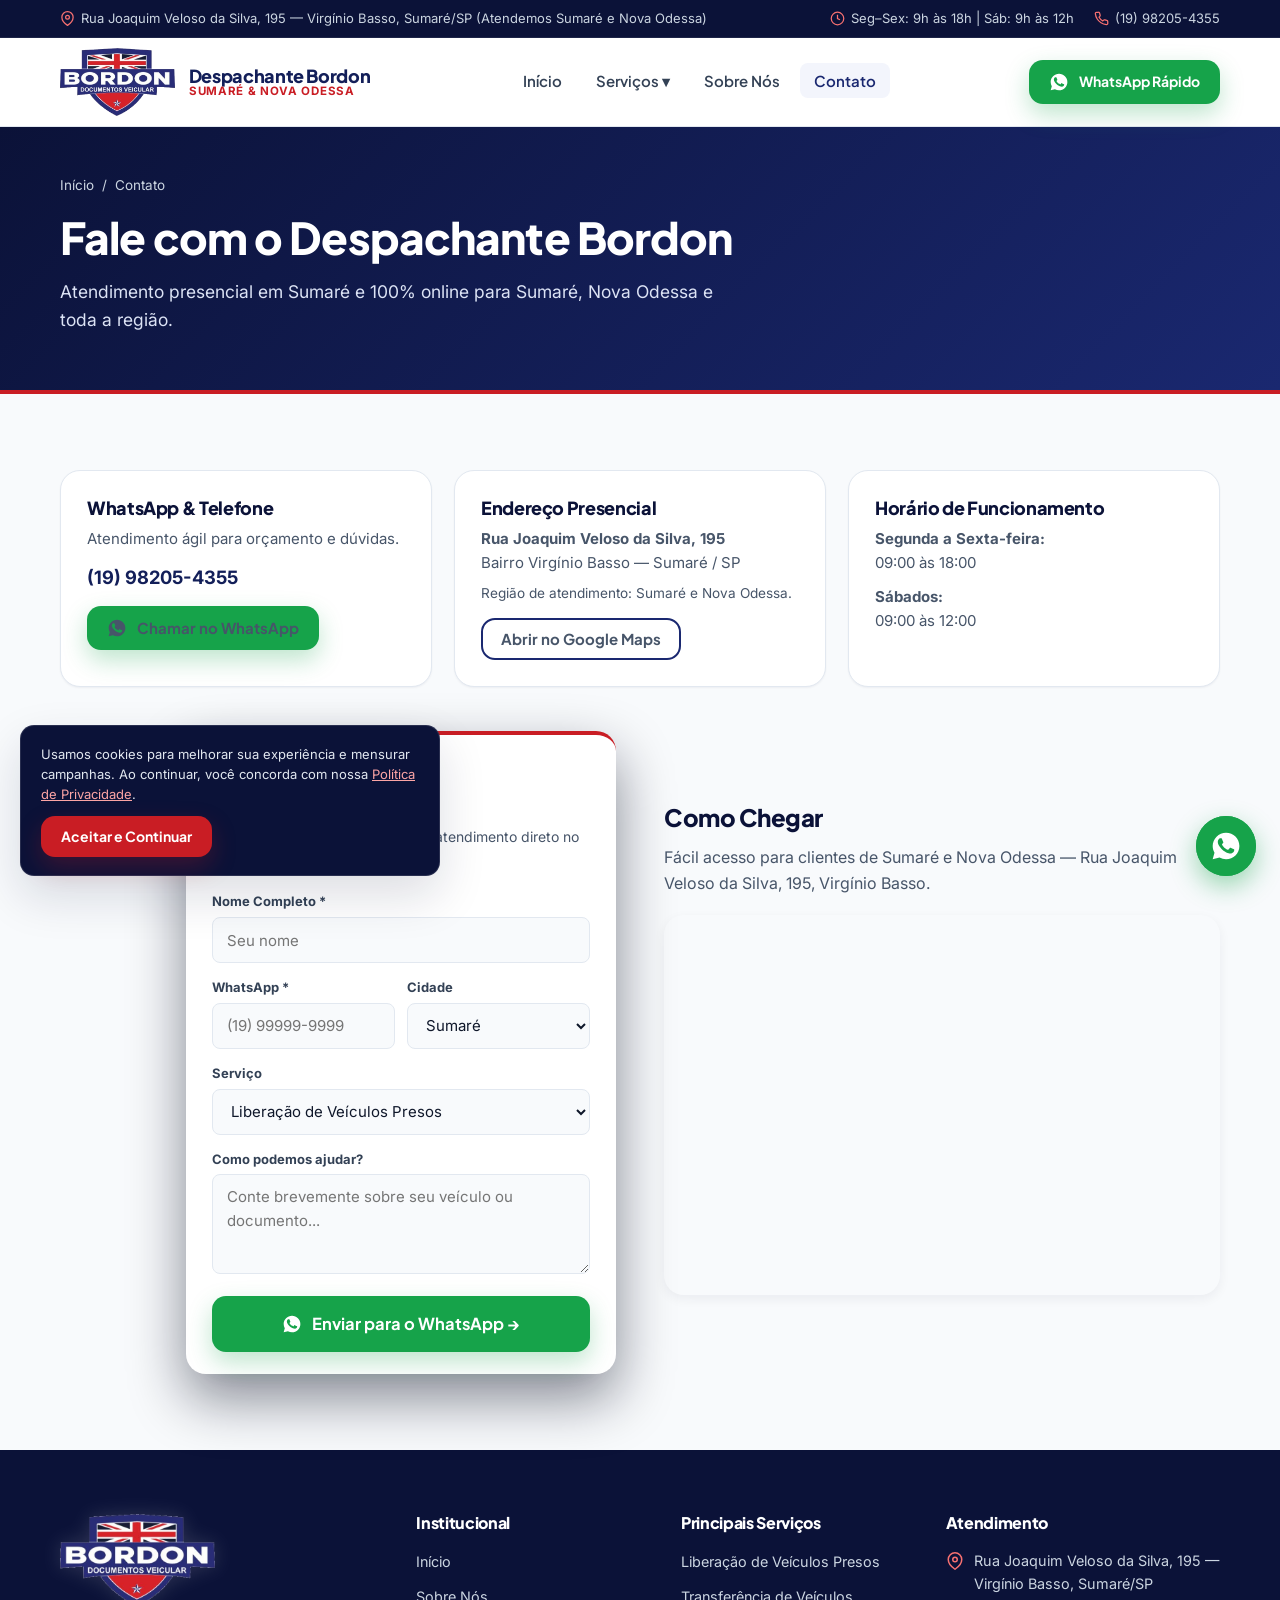
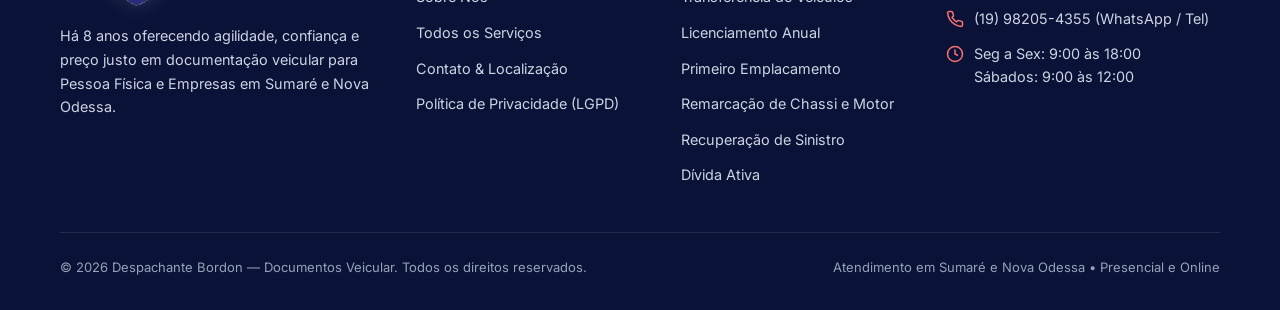
==== commit b244fec3: "UI: adiciona icone oficial do WhatsApp em todos os botoes de WhatsApp do site" ====
--- a/contato.html
+++ b/contato.html
@@ -111,9 +111,7 @@
     </div>
     <a href="https://wa.me/5519982054355?text=Ol%C3%A1%2C%20Despachante%20Bordon!%20Preciso%20de%20atendimento."
        target="_blank" rel="noopener noreferrer"
-       class="btn btn-wa btn-block" data-track="whatsapp" data-label="mobile_drawer">
-      Falar no WhatsApp (19) 98205-4355
-    </a>
+       class="btn btn-wa btn-block" data-track="whatsapp" data-label="mobile_drawer"><svg viewBox="0 0 24 24" fill="currentColor" aria-hidden="true"><path d="M12.031 2C6.51 2 2.02 6.49 2.02 12.01c0 1.77.46 3.5 1.34 5.02L2 22l5.12-1.34a9.98 9.98 0 0 0 4.91 1.29h.01c5.52 0 10.01-4.49 10.01-10.01S17.55 2 12.03 2zm5.82 14.13c-.25.7-1.44 1.34-1.99 1.42-.52.08-1.18.11-1.91-.12-.44-.14-1-.33-1.72-.64-3.03-1.31-5.01-4.38-5.16-4.58-.15-.2-1.23-1.64-1.23-3.13 0-1.49.78-2.22 1.06-2.52.28-.3.61-.38.81-.38.2 0 .41.01.58.01.19.01.44-.07.69.53.25.6.86 2.1.94 2.25.08.15.13.33.03.53-.1.2-.15.33-.3.5-.15.18-.32.39-.45.53-.15.15-.31.32-.13.62.18.3.79 1.3 1.69 2.11 1.16 1.03 2.14 1.35 2.44 1.5.3.15.48.13.66-.08.18-.2.76-.88.96-1.18.2-.3.41-.25.68-.15.28.1 1.77.83 2.07.98.3.15.5.23.58.35.07.13.07.73-.18 1.43z"/></svg> Falar no WhatsApp (19) 98205-4355</a>
   </nav>
   <main id="conteudo">
     <section class="page-hero">
@@ -134,7 +132,7 @@
             <p style="margin-bottom: 12px;">Atendimento ágil para orçamento e dúvidas.</p>
             <p><strong style="font-size: 1.15rem; color: var(--navy-900);">(19) 98205-4355</strong></p>
             <div style="margin-top: 14px;">
-              <a href="https://wa.me/5519982054355?text=Ol%C3%A1%2C%20Despachante%20Bordon!" target="_blank" rel="noopener noreferrer" class="btn btn-wa btn-sm" data-track="whatsapp" data-label="contato_card">Chamar no WhatsApp</a>
+              <a href="https://wa.me/5519982054355?text=Ol%C3%A1%2C%20Despachante%20Bordon!" target="_blank" rel="noopener noreferrer" class="btn btn-wa btn-sm" data-track="whatsapp" data-label="contato_card"><svg viewBox="0 0 24 24" fill="currentColor" aria-hidden="true"><path d="M12.031 2C6.51 2 2.02 6.49 2.02 12.01c0 1.77.46 3.5 1.34 5.02L2 22l5.12-1.34a9.98 9.98 0 0 0 4.91 1.29h.01c5.52 0 10.01-4.49 10.01-10.01S17.55 2 12.03 2zm5.82 14.13c-.25.7-1.44 1.34-1.99 1.42-.52.08-1.18.11-1.91-.12-.44-.14-1-.33-1.72-.64-3.03-1.31-5.01-4.38-5.16-4.58-.15-.2-1.23-1.64-1.23-3.13 0-1.49.78-2.22 1.06-2.52.28-.3.61-.38.81-.38.2 0 .41.01.58.01.19.01.44-.07.69.53.25.6.86 2.1.94 2.25.08.15.13.33.03.53-.1.2-.15.33-.3.5-.15.18-.32.39-.45.53-.15.15-.31.32-.13.62.18.3.79 1.3 1.69 2.11 1.16 1.03 2.14 1.35 2.44 1.5.3.15.48.13.66-.08.18-.2.76-.88.96-1.18.2-.3.41-.25.68-.15.28.1 1.77.83 2.07.98.3.15.5.23.58.35.07.13.07.73-.18 1.43z"/></svg> Chamar no WhatsApp</a>
             </div>
           </div>
 
@@ -198,7 +196,7 @@
                 <label class="form-label" for="c-msg">Como podemos ajudar?</label>
                 <textarea class="form-control" id="c-msg" name="mensagem" placeholder="Conte brevemente sobre seu veículo ou documento..."></textarea>
               </div>
-              <button type="submit" class="btn btn-wa btn-block btn-lg">Enviar para o WhatsApp →</button>
+              <button type="submit" class="btn btn-wa btn-block btn-lg"><svg viewBox="0 0 24 24" fill="currentColor" aria-hidden="true"><path d="M12.031 2C6.51 2 2.02 6.49 2.02 12.01c0 1.77.46 3.5 1.34 5.02L2 22l5.12-1.34a9.98 9.98 0 0 0 4.91 1.29h.01c5.52 0 10.01-4.49 10.01-10.01S17.55 2 12.03 2zm5.82 14.13c-.25.7-1.44 1.34-1.99 1.42-.52.08-1.18.11-1.91-.12-.44-.14-1-.33-1.72-.64-3.03-1.31-5.01-4.38-5.16-4.58-.15-.2-1.23-1.64-1.23-3.13 0-1.49.78-2.22 1.06-2.52.28-.3.61-.38.81-.38.2 0 .41.01.58.01.19.01.44-.07.69.53.25.6.86 2.1.94 2.25.08.15.13.33.03.53-.1.2-.15.33-.3.5-.15.18-.32.39-.45.53-.15.15-.31.32-.13.62.18.3.79 1.3 1.69 2.11 1.16 1.03 2.14 1.35 2.44 1.5.3.15.48.13.66-.08.18-.2.76-.88.96-1.18.2-.3.41-.25.68-.15.28.1 1.77.83 2.07.98.3.15.5.23.58.35.07.13.07.73-.18 1.43z"/></svg> Enviar para o WhatsApp →</button>
               <div class="form-feedback" aria-live="polite"></div>
             </form>
           </div>
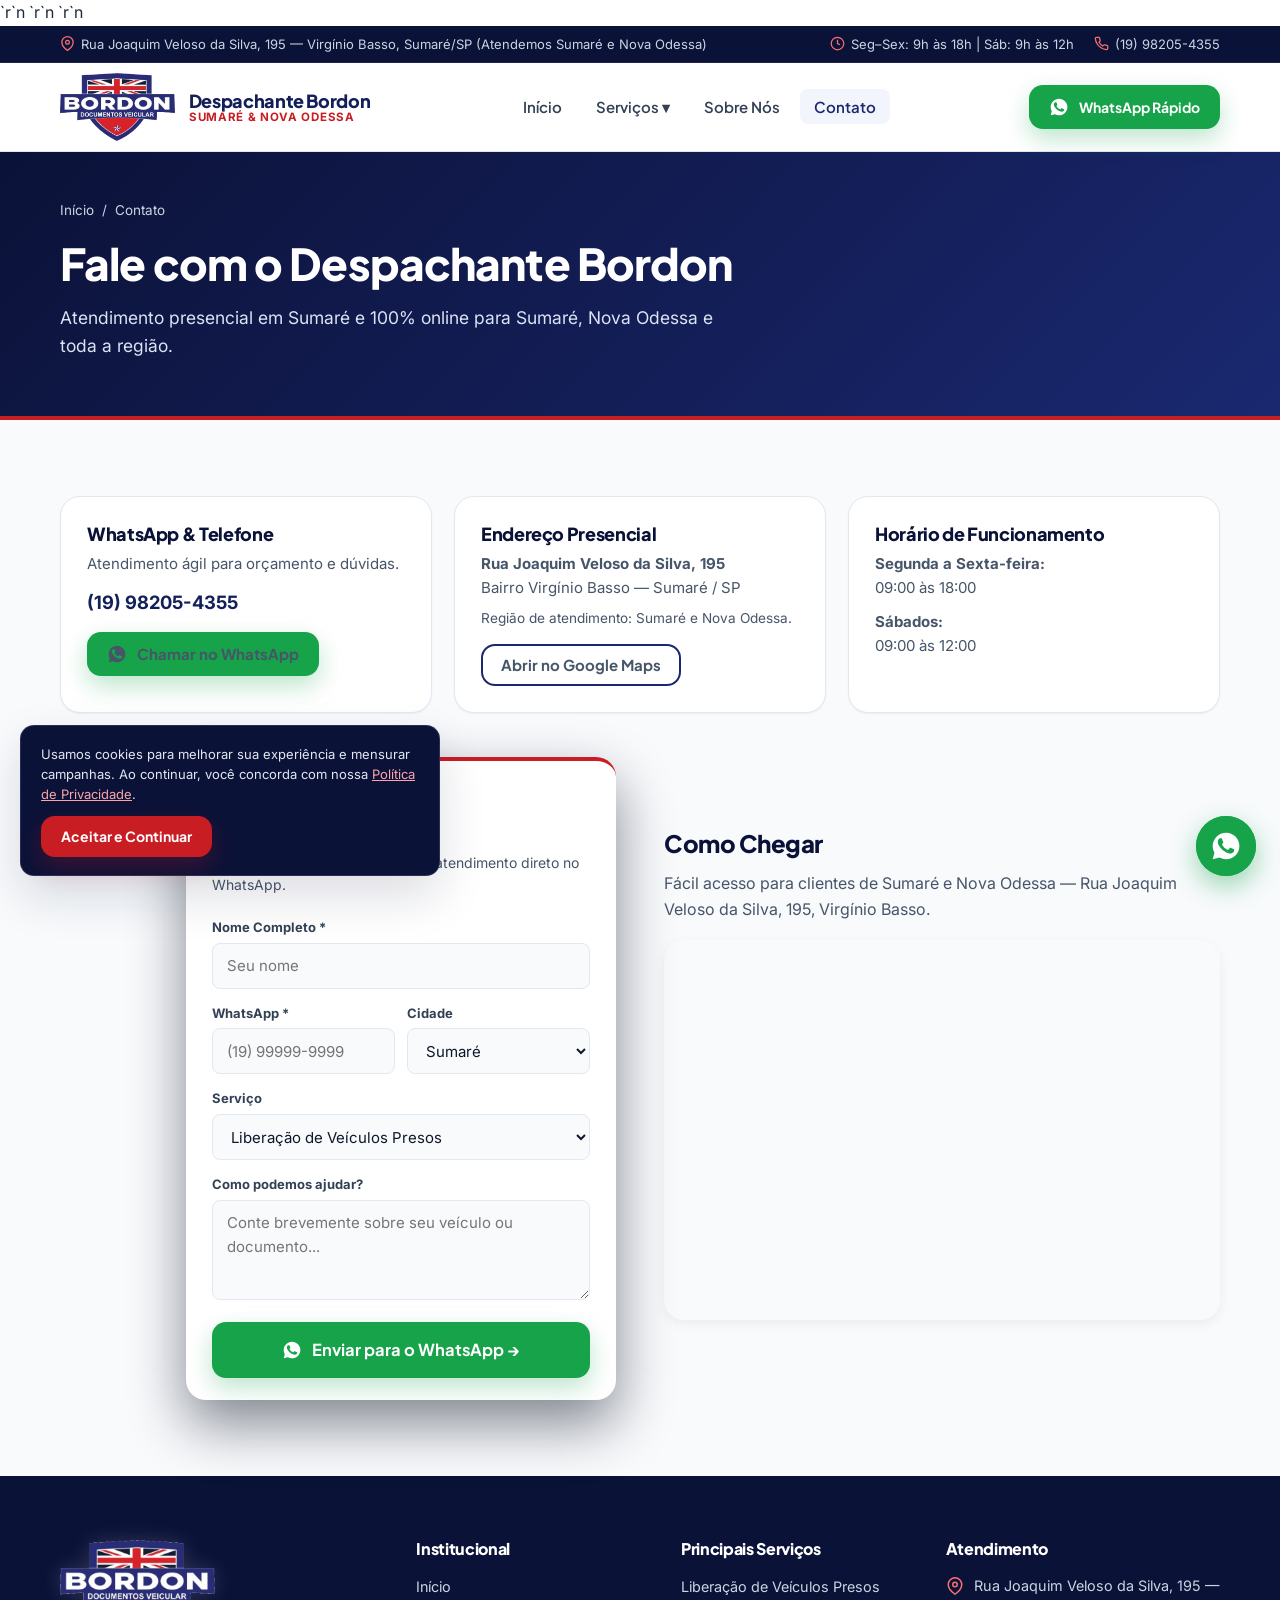
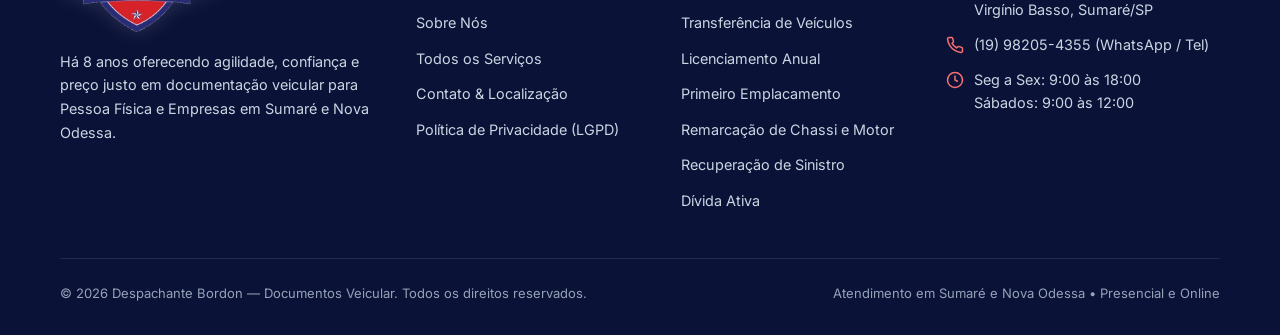
==== commit a7317304: "SEO/OG: adiciona favicon.ico, apple-touch-icon e cache-busting para WhatsApp" ====
--- a/contato.html
+++ b/contato.html
@@ -11,15 +11,15 @@
   <meta property="og:site_name" content="Despachante Bordon">
   <meta property="og:title" content="Contato e Endereço | Despachante Bordon — Sumaré e Nova Odessa">
   <meta property="og:description" content="Fale com o Despachante Bordon pelo WhatsApp (19) 98205-4355 ou visite nossa unidade na Rua Joaquim Veloso da Silva, 195 — Virgínio Basso, Sumaré/SP.">
-  <meta property="og:image" content="https://despachante-bordon.vercel.app/assets/img/og-despachante-bordon.jpg">
+  <meta property="og:image" content="https://despachante-bordon.vercel.app/assets/img/og-despachante-bordon.jpg?v=2">
   <meta property="og:image:width" content="1024">
   <meta property="og:image:height" content="576">
   <meta name="twitter:card" content="summary_large_image">
-  <meta name="twitter:image" content="https://despachante-bordon.vercel.app/assets/img/og-despachante-bordon.jpg">
+  <meta name="twitter:image" content="https://despachante-bordon.vercel.app/assets/img/og-despachante-bordon.jpg?v=2">
   <link rel="preconnect" href="https://fonts.googleapis.com">
   <link rel="preconnect" href="https://fonts.gstatic.com" crossorigin>
   <link href="https://fonts.googleapis.com/css2?family=Inter:wght@400;500;600;700&family=Plus+Jakarta+Sans:wght@600;700;800&display=swap" rel="stylesheet">
-  <link rel="icon" type="image/png" href="assets/img/logo-bordon.png">
+  <link rel="icon" href="/favicon.ico" sizes="any">`r`n  <link rel="shortcut icon" href="/favicon.ico">`r`n  <link rel="icon" type="image/png" href="https://despachante-bordon.vercel.app/assets/img/logo-bordon.png">`r`n  <link rel="apple-touch-icon" sizes="180x180" href="https://despachante-bordon.vercel.app/assets/img/apple-touch-icon.png">
   <link rel="stylesheet" href="assets/css/styles.css">
 </head>
 <body>
--- a/assets/css/styles.css
+++ b/assets/css/styles.css
@@ -71,6 +71,7 @@
   scroll-behavior: smooth;
   -webkit-text-size-adjust: 100%;
   font-size: 16px;
+  overflow-x: clip;
 }
 
 body {
@@ -78,7 +79,8 @@
   color: var(--slate-800);
   background-color: var(--white);
   line-height: 1.6;
-  overflow-x: hidden;
+  overflow-x: clip;
+  max-width: 100%;
   -webkit-font-smoothing: antialiased;
   -moz-osx-font-smoothing: grayscale;
 }
@@ -718,13 +720,25 @@
   font-size: 0.9rem;
 }
 
+.hero-btn-icon {
+  display: inline-flex;
+  align-items: center;
+  justify-content: center;
+  flex-shrink: 0;
+}
+
+.hero-btn-arrow {
+  display: none;
+  font-size: 1.5rem;
+  font-weight: 500;
+  line-height: 1;
+  margin-left: auto;
+  opacity: 0.9;
+}
+
 .hero-btn-urgent {
   text-align: left;
   line-height: 1.2;
-}
-
-.hero-btn-urgent span {
-  display: block;
 }
 
 /* Cartão CRLV Flutuante na Hero */
@@ -1389,33 +1403,57 @@
   line-height: 1.25;
 }
 
-/* Placa Mercosul saindo atrás da barra inferior */
+/* Placa Mercosul completa em destaque na frente */
 .crv-mercosul-peek {
   position: absolute;
-  right: 48px;
-  bottom: 44px;
-  width: 150px;
-  height: 54px;
+  right: 12px;
+  bottom: 14px;
+  width: 158px;
   background: var(--white);
-  border-radius: 8px;
-  border: 1.5px solid #CBD5E1;
-  box-shadow: 0 10px 24px rgba(5, 14, 38, 0.25);
+  border-radius: 9px;
+  border: 2px solid #CBD5E1;
+  box-shadow: 0 14px 30px rgba(5, 14, 38, 0.38);
   overflow: hidden;
-  z-index: 3;
+  z-index: 7;
 }
 
 .crv-mercosul-top {
-  height: 22px;
+  height: 20px;
   background: #0038A8;
   color: var(--white);
   display: flex;
   align-items: center;
   justify-content: space-between;
-  padding: 0 8px 0 32px;
+  padding: 0 8px 0 38px;
   font-family: var(--font-display);
-  font-size: 0.68rem;
+  font-size: 0.64rem;
   font-weight: 800;
   letter-spacing: 0.14em;
+}
+
+.crv-mercosul-body {
+  display: flex;
+  align-items: baseline;
+  justify-content: center;
+  gap: 6px;
+  padding: 6px 8px 7px;
+  background: var(--white);
+}
+
+.crv-mercosul-br {
+  font-family: var(--font-display);
+  font-size: 0.62rem;
+  font-weight: 800;
+  color: #0038A8;
+}
+
+.crv-mercosul-code {
+  font-family: var(--font-display);
+  font-size: 1.15rem;
+  font-weight: 800;
+  letter-spacing: 0.06em;
+  color: #0B1238;
+  line-height: 1;
 }
 
 /* Cards flutuantes brancos */
@@ -1502,7 +1540,7 @@
   display: flex;
   align-items: center;
   gap: 16px;
-  padding: 16px 22px;
+  padding: 16px 158px 16px 22px;
   border-radius: 18px;
   background: linear-gradient(90deg, #0D255C 0%, #09183E 100%);
   color: var(--white);
@@ -2723,11 +2761,36 @@
   }
 
   .header-inner {
-    height: 76px;
+    height: 74px;
+    gap: 10px;
+  }
+
+  .brand-logo {
+    gap: 10px;
+    min-width: 0;
   }
 
   .brand-logo img {
-    height: 58px;
+    height: 48px;
+  }
+
+  .brand-text {
+    display: flex;
+    padding-left: 10px;
+    border-left: 1px solid var(--slate-300);
+  }
+
+  .brand-name {
+    font-size: 0.98rem;
+  }
+
+  .brand-sub {
+    font-size: 0.65rem;
+  }
+
+  .mobile-menu-btn {
+    border-radius: 10px;
+    flex-shrink: 0;
   }
 
   .nav-desktop,
@@ -2740,7 +2803,7 @@
   }
 
   .section {
-    padding-block: 56px;
+    padding-block: 52px;
   }
 
   .services-grid,
@@ -2751,8 +2814,74 @@
     grid-template-columns: 1fr;
   }
 
+  /* Hero Mobile Idêntica à Referência */
   .hero {
-    padding-block: 36px 48px;
+    padding-block: 24px 44px;
+  }
+
+  .hero-car-bg {
+    top: 76px;
+    left: auto;
+    right: -48px;
+    transform: none;
+    width: 245px;
+    opacity: 0.88;
+  }
+
+  .hero-badge {
+    width: 100%;
+    justify-content: center;
+    text-align: center;
+    font-size: 0.74rem;
+    padding: 8px 12px;
+    margin-bottom: 22px;
+    white-space: normal;
+  }
+
+  .hero h1 {
+    font-size: clamp(1.75rem, 7.6vw, 2.25rem);
+    line-height: 1.12;
+    margin-bottom: 18px;
+    max-width: 82%;
+  }
+
+  .hero-lead {
+    font-size: 0.9375rem;
+    margin-bottom: 24px;
+  }
+
+  .hero-cta-row {
+    flex-direction: column;
+    gap: 12px;
+  }
+
+  .hero-cta-row .btn {
+    width: 100%;
+    min-width: 0;
+    justify-content: flex-start;
+    padding: 15px 18px;
+    border-radius: 14px;
+    gap: 14px;
+    font-size: 0.95rem;
+    white-space: normal;
+  }
+
+  .hero-btn-icon {
+    padding-right: 14px;
+    border-right: 1px solid rgba(255, 255, 255, 0.28);
+  }
+
+  .hero-btn-icon svg {
+    width: 24px;
+    height: 24px;
+  }
+
+  .hero-btn-label {
+    text-align: left;
+  }
+
+  .hero-btn-arrow {
+    display: inline-block;
   }
 
   .hero-trust-list,
@@ -2762,6 +2891,22 @@
 
   .lead-card {
     padding: 22px 18px;
+  }
+
+  /* Prevenir overflow em botões e containers no mobile */
+  .btn {
+    white-space: normal;
+    max-width: 100%;
+    min-width: 0;
+  }
+
+  .cta-box {
+    padding: 30px 20px;
+  }
+
+  .cta-box-actions,
+  .cta-box-actions .btn {
+    width: 100%;
   }
 
   .wa-float {
@@ -2785,6 +2930,58 @@
     right: 88px;
     bottom: 18px;
     max-width: none;
+  }
+}
+
+@media (max-width: 480px) {
+  .container {
+    padding-inline: 16px;
+  }
+
+  .stats-grid {
+    grid-template-columns: 1fr;
+  }
+
+  .brand-logo img {
+    height: 44px;
+  }
+
+  .brand-name {
+    font-size: 0.9rem;
+  }
+
+  .brand-sub {
+    font-size: 0.6rem;
+  }
+
+  .hero h1 {
+    max-width: 86%;
+  }
+
+  .crv-row-2,
+  .crv-row-3,
+  .crv-row-bottom {
+    grid-template-columns: 1fr;
+  }
+
+  .crv-mercosul-peek {
+    display: none;
+  }
+
+  .why-float-exp,
+  .why-float-trust {
+    display: none;
+  }
+
+  .why-bottom-banner {
+    position: relative;
+    left: 0;
+    right: 0;
+    margin-top: 14px;
+  }
+
+  .why-visual {
+    padding: 0;
   }
 }
 
@@ -2874,17 +3071,3 @@
     transition: none !important;
   }
 }
-
-@media (max-width: 480px) {
-  .stats-grid {
-    grid-template-columns: 1fr;
-  }
-
-  .brand-text {
-    display: none;
-  }
-
-  .hero-cta-row .btn {
-    width: 100%;
-  }
-}
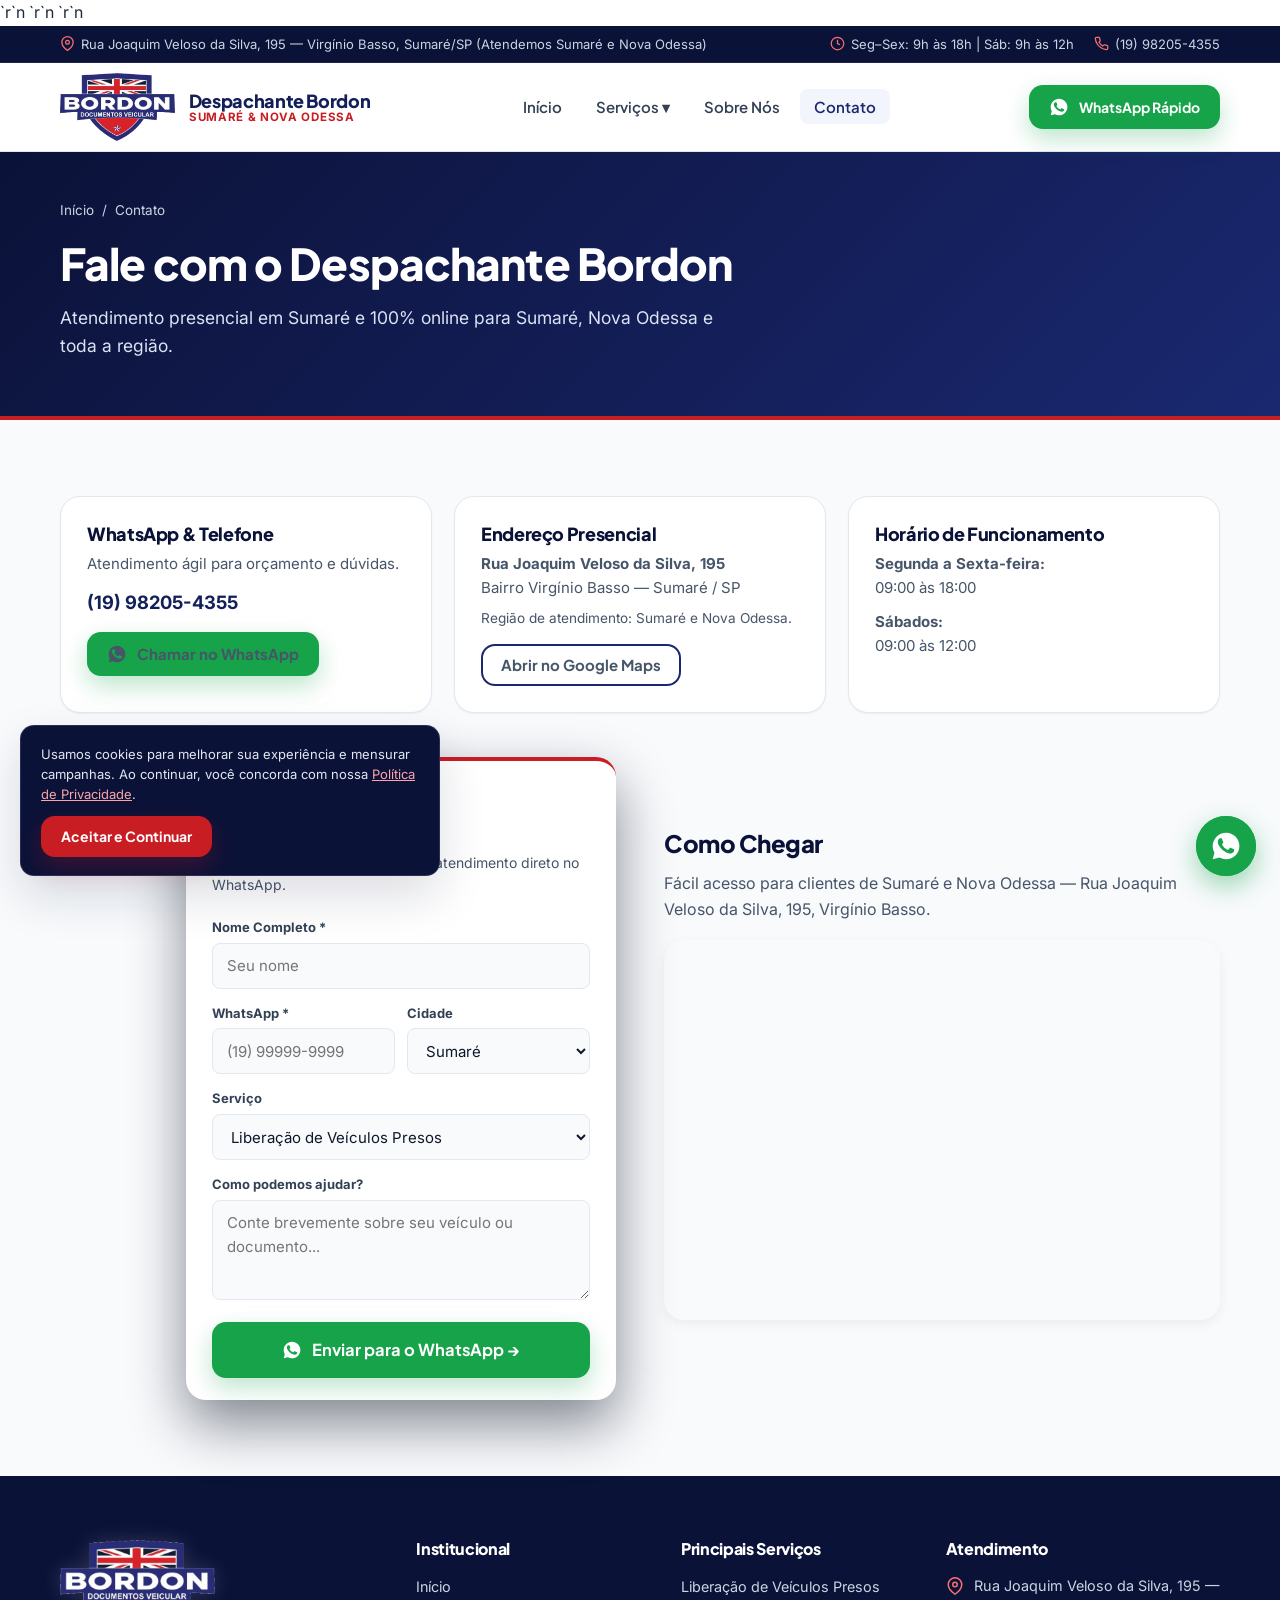
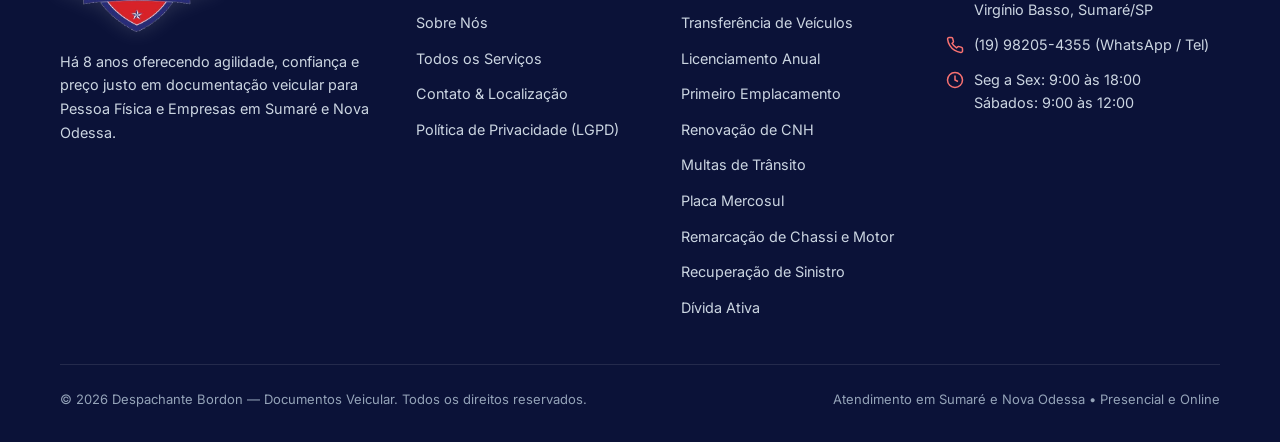
==== commit 6eea4815: "Servicos: adiciona paginas e links para Renovacao CNH, Multas e Placa Mercosul" ====
--- a/contato.html
+++ b/contato.html
@@ -68,6 +68,9 @@
               <a href="servicos/transferencia-de-veiculos.html">Transferência de Veículos</a>
               <a href="servicos/licenciamento.html">Licenciamento Anual (CRLV-e)</a>
               <a href="servicos/primeiro-emplacamento.html">Primeiro Emplacamento</a>
+              <a href="servicos/renovacao-cnh.html">Renovação de CNH</a>
+              <a href="servicos/multas.html">Multas de Trânsito</a>
+              <a href="servicos/placa-mercosul.html">Placa Mercosul</a>
               <a href="servicos/remarcacao-chassi-motor.html">Remarcação de Chassi e Motor</a>
               <a href="servicos/recuperacao-de-sinistro.html">Recuperação de Sinistro</a>
               <a href="servicos/divida-ativa.html">Dívida Ativa &amp; Débitos</a>
@@ -103,6 +106,9 @@
       <a href="servicos/transferencia-de-veiculos.html" class="sub-item">Transferência de Veículos</a>
       <a href="servicos/licenciamento.html" class="sub-item">Licenciamento Anual</a>
       <a href="servicos/primeiro-emplacamento.html" class="sub-item">Primeiro Emplacamento</a>
+      <a href="servicos/renovacao-cnh.html" class="sub-item">Renovação de CNH</a>
+      <a href="servicos/multas.html" class="sub-item">Multas de Trânsito</a>
+      <a href="servicos/placa-mercosul.html" class="sub-item">Placa Mercosul</a>
       <a href="servicos/remarcacao-chassi-motor.html" class="sub-item">Remarcação de Chassi e Motor</a>
       <a href="servicos/recuperacao-de-sinistro.html" class="sub-item">Recuperação de Sinistro</a>
       <a href="servicos/divida-ativa.html" class="sub-item">Dívida Ativa</a>
@@ -111,7 +117,9 @@
     </div>
     <a href="https://wa.me/5519982054355?text=Ol%C3%A1%2C%20Despachante%20Bordon!%20Preciso%20de%20atendimento."
        target="_blank" rel="noopener noreferrer"
-       class="btn btn-wa btn-block" data-track="whatsapp" data-label="mobile_drawer"><svg viewBox="0 0 24 24" fill="currentColor" aria-hidden="true"><path d="M12.031 2C6.51 2 2.02 6.49 2.02 12.01c0 1.77.46 3.5 1.34 5.02L2 22l5.12-1.34a9.98 9.98 0 0 0 4.91 1.29h.01c5.52 0 10.01-4.49 10.01-10.01S17.55 2 12.03 2zm5.82 14.13c-.25.7-1.44 1.34-1.99 1.42-.52.08-1.18.11-1.91-.12-.44-.14-1-.33-1.72-.64-3.03-1.31-5.01-4.38-5.16-4.58-.15-.2-1.23-1.64-1.23-3.13 0-1.49.78-2.22 1.06-2.52.28-.3.61-.38.81-.38.2 0 .41.01.58.01.19.01.44-.07.69.53.25.6.86 2.1.94 2.25.08.15.13.33.03.53-.1.2-.15.33-.3.5-.15.18-.32.39-.45.53-.15.15-.31.32-.13.62.18.3.79 1.3 1.69 2.11 1.16 1.03 2.14 1.35 2.44 1.5.3.15.48.13.66-.08.18-.2.76-.88.96-1.18.2-.3.41-.25.68-.15.28.1 1.77.83 2.07.98.3.15.5.23.58.35.07.13.07.73-.18 1.43z"/></svg> Falar no WhatsApp (19) 98205-4355</a>
+       class="btn btn-wa btn-block" data-track="whatsapp" data-label="mobile_drawer">
+      <svg viewBox="0 0 24 24" fill="currentColor" aria-hidden="true"><path d="M12.031 2C6.51 2 2.02 6.49 2.02 12.01c0 1.77.46 3.5 1.34 5.02L2 22l5.12-1.34a9.98 9.98 0 0 0 4.91 1.29h.01c5.52 0 10.01-4.49 10.01-10.01S17.55 2 12.03 2zm5.82 14.13c-.25.7-1.44 1.34-1.99 1.42-.52.08-1.18.11-1.91-.12-.44-.14-1-.33-1.72-.64-3.03-1.31-5.01-4.38-5.16-4.58-.15-.2-1.23-1.64-1.23-3.13 0-1.49.78-2.22 1.06-2.52.28-.3.61-.38.81-.38.2 0 .41.01.58.01.19.01.44-.07.69.53.25.6.86 2.1.94 2.25.08.15.13.33.03.53-.1.2-.15.33-.3.5-.15.18-.32.39-.45.53-.15.15-.31.32-.13.62.18.3.79 1.3 1.69 2.11 1.16 1.03 2.14 1.35 2.44 1.5.3.15.48.13.66-.08.18-.2.76-.88.96-1.18.2-.3.41-.25.68-.15.28.1 1.77.83 2.07.98.3.15.5.23.58.35.07.13.07.73-.18 1.43z"/></svg> Falar no WhatsApp (19) 98205-4355
+    </a>
   </nav>
   <main id="conteudo">
     <section class="page-hero">
@@ -190,6 +198,9 @@
                   <option value="Dívida Ativa">Dívida Ativa</option>
                   <option value="Alteração de Características">Alteração de Características</option>
                   <option value="Regularização de Documentos">Regularização de Documentos</option>
+                  <option value="Renovação de CNH">Renovação de CNH</option>
+                  <option value="Multas de Trânsito">Multas de Trânsito</option>
+                  <option value="Placa Mercosul">Placa Mercosul</option>
                 </select>
               </div>
               <div class="form-group">
@@ -250,6 +261,9 @@
             <li><a href="servicos/transferencia-de-veiculos.html">Transferência de Veículos</a></li>
             <li><a href="servicos/licenciamento.html">Licenciamento Anual</a></li>
             <li><a href="servicos/primeiro-emplacamento.html">Primeiro Emplacamento</a></li>
+            <li><a href="servicos/renovacao-cnh.html">Renovação de CNH</a></li>
+            <li><a href="servicos/multas.html">Multas de Trânsito</a></li>
+            <li><a href="servicos/placa-mercosul.html">Placa Mercosul</a></li>
             <li><a href="servicos/remarcacao-chassi-motor.html">Remarcação de Chassi e Motor</a></li>
             <li><a href="servicos/recuperacao-de-sinistro.html">Recuperação de Sinistro</a></li>
             <li><a href="servicos/divida-ativa.html">Dívida Ativa</a></li>
--- a/assets/css/styles.css
+++ b/assets/css/styles.css
@@ -72,6 +72,27 @@
   -webkit-text-size-adjust: 100%;
   font-size: 16px;
   overflow-x: clip;
+  scrollbar-color: var(--red-600) var(--slate-100);
+  scrollbar-width: thin;
+}
+
+/* Barra de rolagem personalizada (Chrome, Edge, Safari) */
+::-webkit-scrollbar {
+  width: 10px;
+}
+
+::-webkit-scrollbar-track {
+  background: var(--slate-100);
+}
+
+::-webkit-scrollbar-thumb {
+  background: var(--red-600);
+  border-radius: 9999px;
+  border: 2px solid var(--slate-100);
+}
+
+::-webkit-scrollbar-thumb:hover {
+  background: var(--red-700);
 }
 
 body {
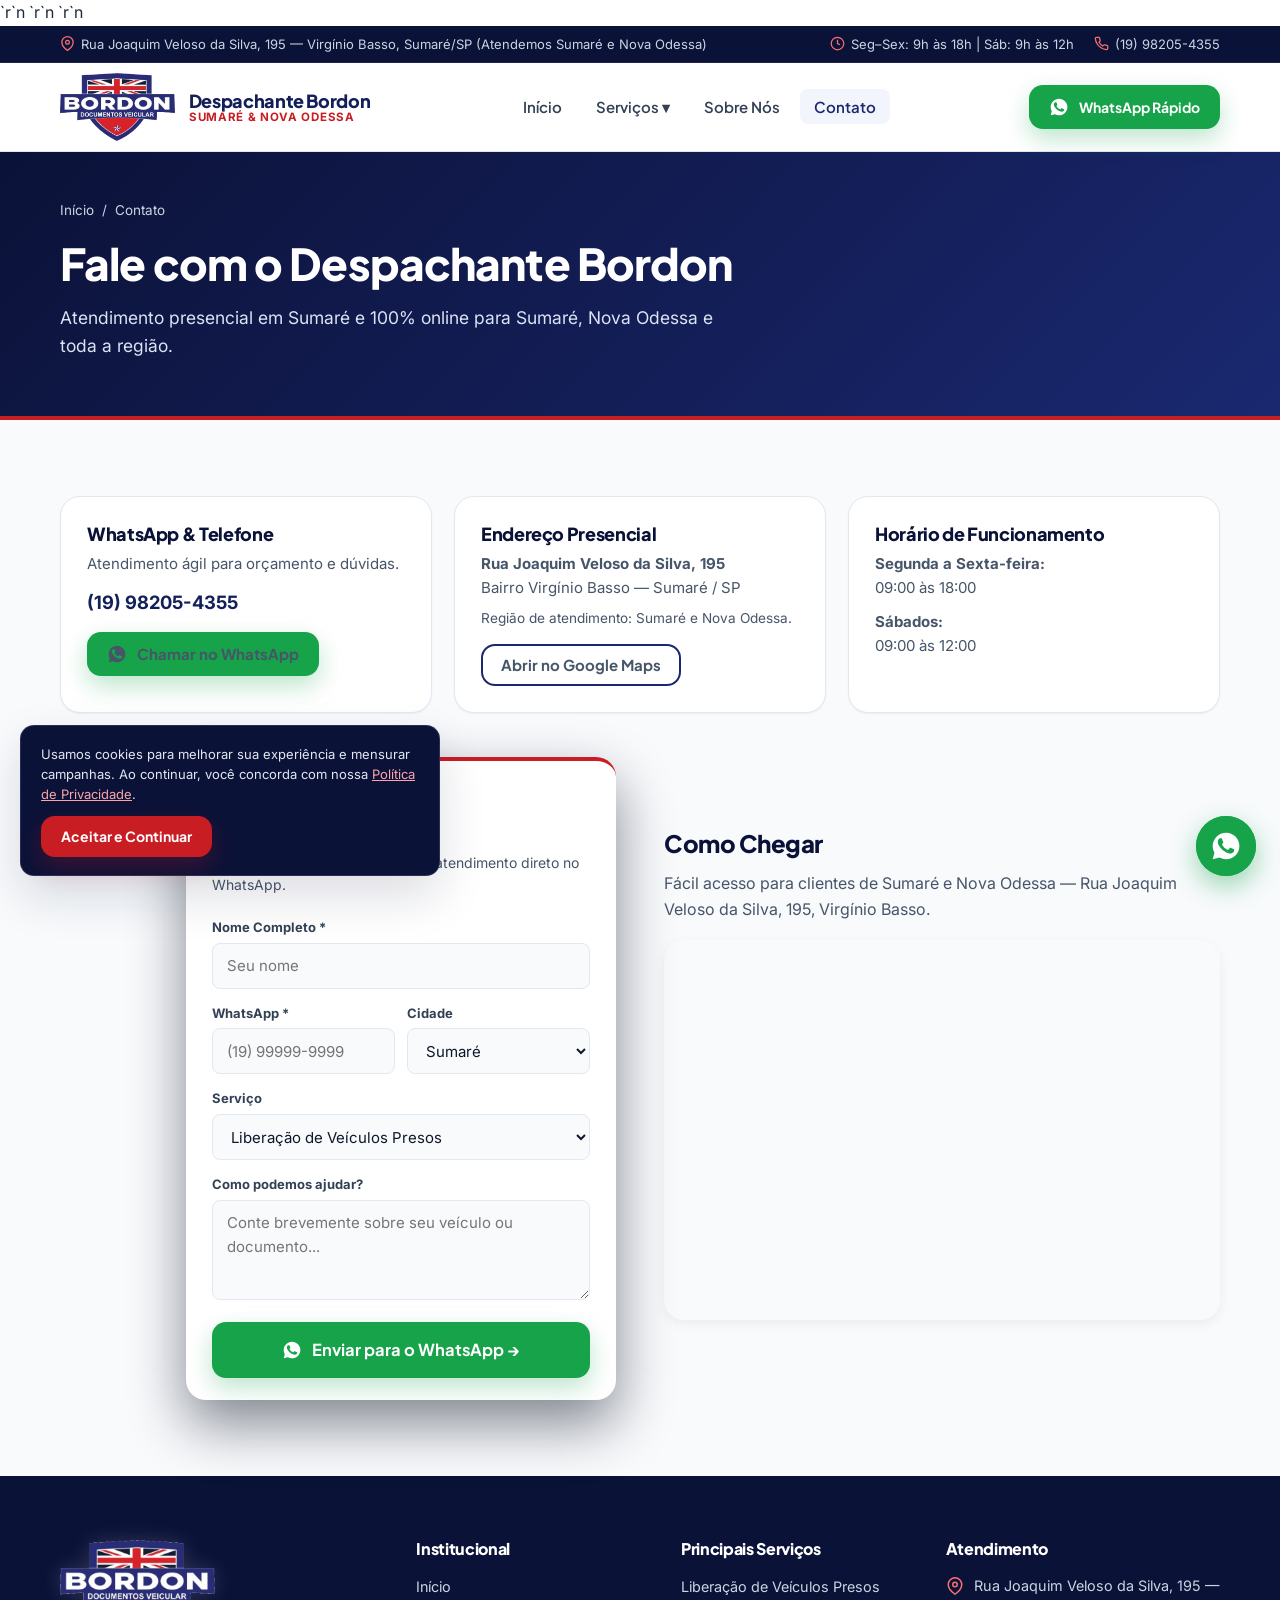
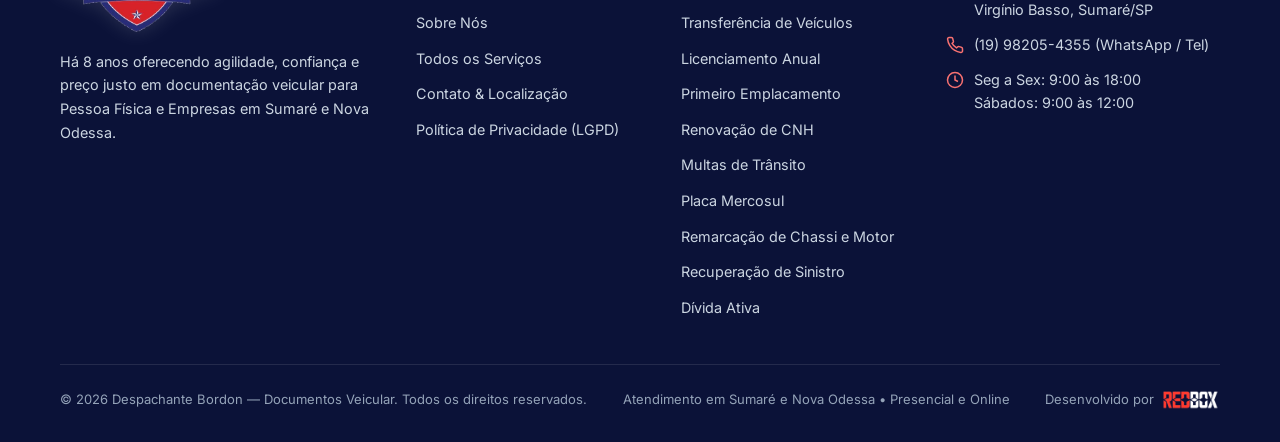
==== commit 724e1eae: "Rodapé: adiciona créditos de desenvolvimento com logo e link para Agência Redbox" ====
--- a/contato.html
+++ b/contato.html
@@ -290,6 +290,12 @@
       <div class="footer-bottom">
         <span>© 2026 Despachante Bordon — Documentos Veicular. Todos os direitos reservados.</span>
         <span>Atendimento em Sumaré e Nova Odessa • Presencial e Online</span>
+        <div class="footer-dev">
+          <span>Desenvolvido por</span>
+          <a href="https://redboxmkt.com.br" target="_blank" rel="noopener noreferrer" aria-label="Agência Redbox - Marketing Digital" title="Agência Redbox">
+            <img src="assets/img/logo-redbox.png" alt="Agência Redbox" width="76" height="26">
+          </a>
+        </div>
       </div>
     </div>
   </footer>
--- a/assets/css/styles.css
+++ b/assets/css/styles.css
@@ -2574,10 +2574,38 @@
   align-items: center;
   justify-content: space-between;
   flex-wrap: wrap;
-  gap: 14px;
+  gap: 16px;
   padding-top: 24px;
   font-size: 0.8125rem;
   color: #94A3B8;
+}
+
+.footer-dev {
+  display: inline-flex;
+  align-items: center;
+  gap: 8px;
+  font-size: 0.8125rem;
+  color: #94A3B8;
+}
+
+.footer-dev a {
+  display: inline-flex;
+  align-items: center;
+  line-height: 1;
+  transition: opacity var(--transition), transform var(--transition);
+}
+
+.footer-dev a:hover {
+  opacity: 0.85;
+  transform: translateY(-1px);
+}
+
+.footer-dev img {
+  height: 20px;
+  width: auto;
+  display: block;
+  object-fit: contain;
+  vertical-align: middle;
 }
 
 /* ==========================================================================
@@ -2835,6 +2863,12 @@
     grid-template-columns: 1fr;
   }
 
+  .footer-bottom {
+    flex-direction: column;
+    text-align: center;
+    gap: 12px;
+  }
+
   /* Hero Mobile Idêntica à Referência */
   .hero {
     padding-block: 24px 44px;
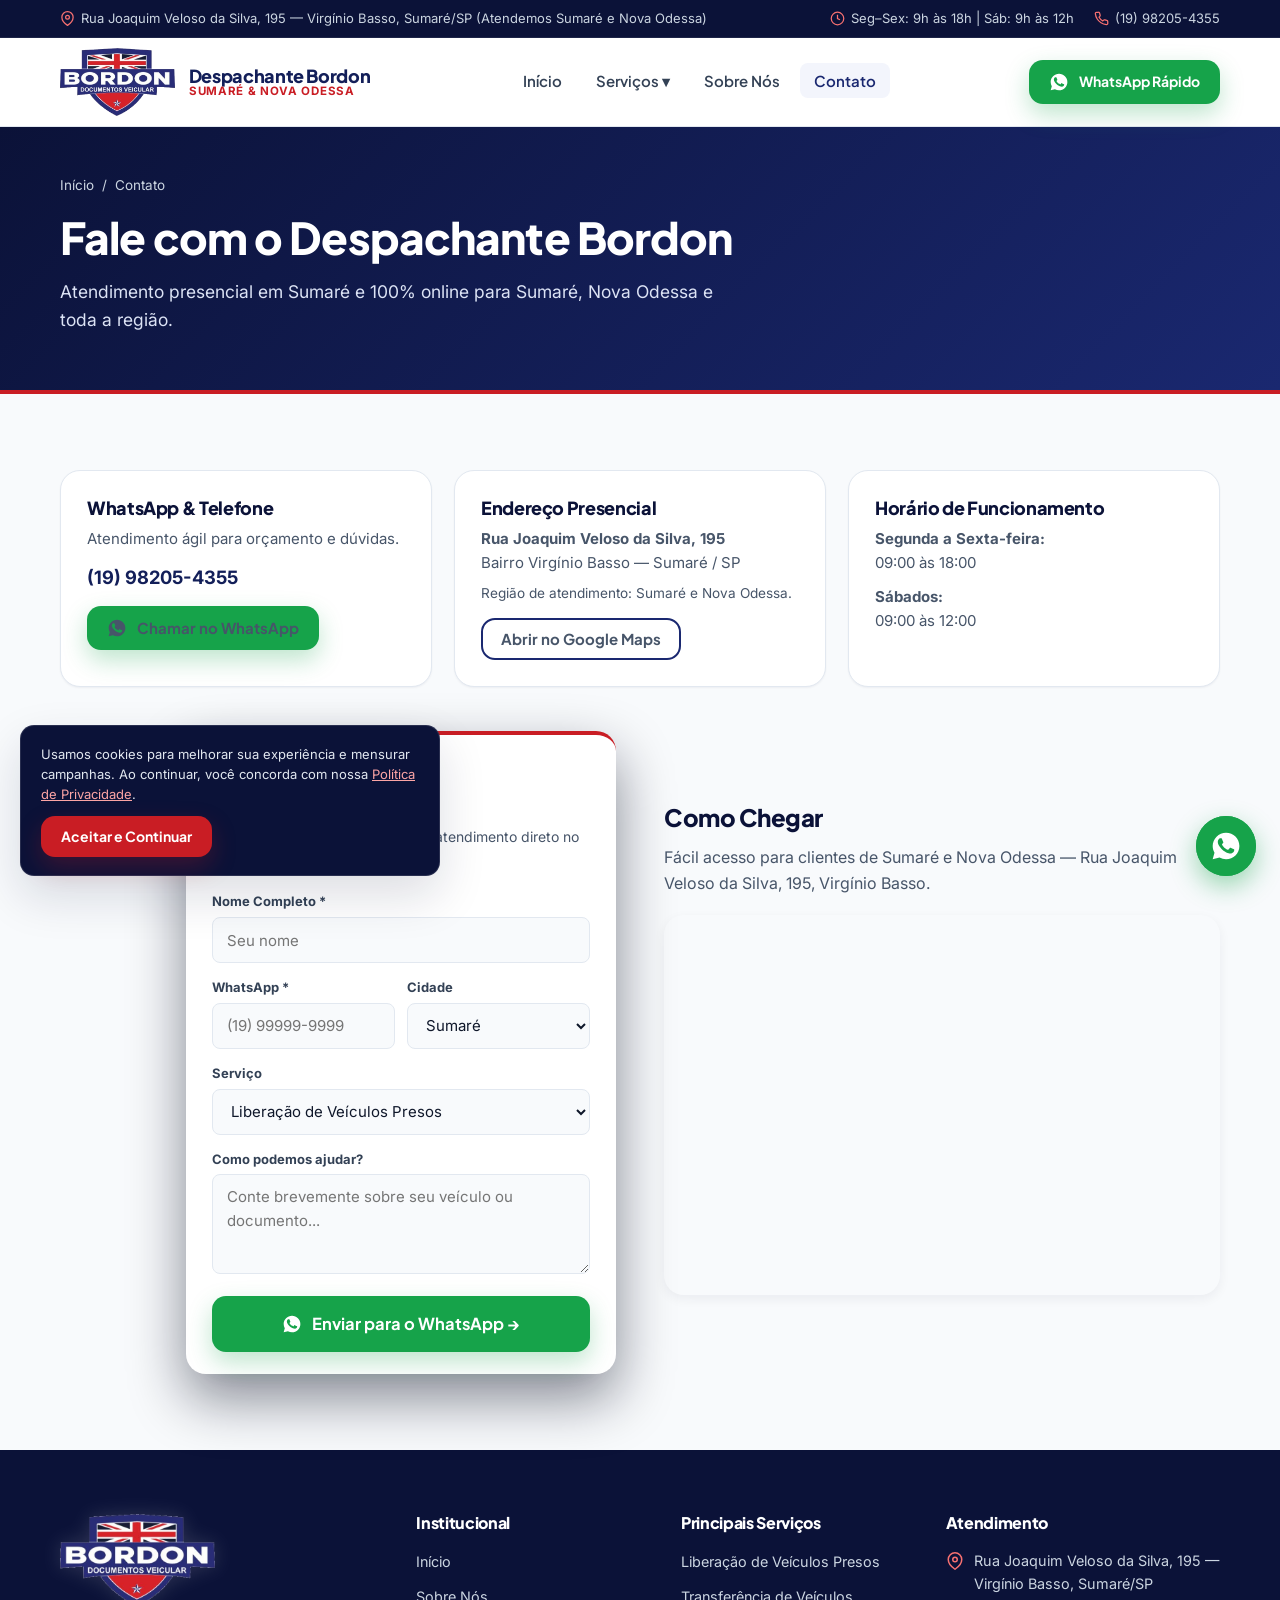
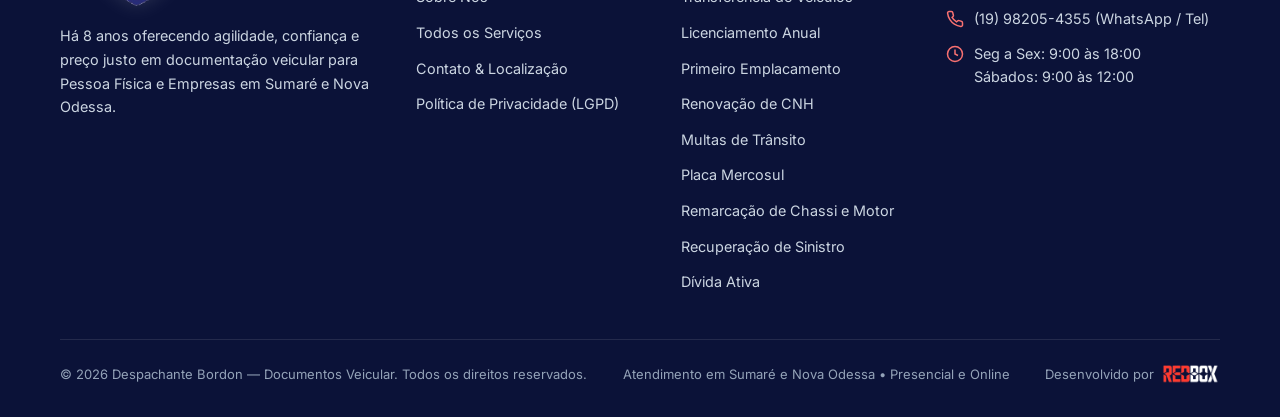
==== commit c8002690: "SEO e Correção: URLs amigáveis sem .html (vercel.json + links) e remoção de caracteres de quebra no " ====
--- a/contato.html
+++ b/contato.html
@@ -19,7 +19,10 @@
   <link rel="preconnect" href="https://fonts.googleapis.com">
   <link rel="preconnect" href="https://fonts.gstatic.com" crossorigin>
   <link href="https://fonts.googleapis.com/css2?family=Inter:wght@400;500;600;700&family=Plus+Jakarta+Sans:wght@600;700;800&display=swap" rel="stylesheet">
-  <link rel="icon" href="/favicon.ico" sizes="any">`r`n  <link rel="shortcut icon" href="/favicon.ico">`r`n  <link rel="icon" type="image/png" href="https://despachante-bordon.vercel.app/assets/img/logo-bordon.png">`r`n  <link rel="apple-touch-icon" sizes="180x180" href="https://despachante-bordon.vercel.app/assets/img/apple-touch-icon.png">
+  <link rel="icon" href="/favicon.ico" sizes="any">
+  <link rel="shortcut icon" href="/favicon.ico">
+  <link rel="icon" type="image/png" href="https://despachante-bordon.vercel.app/assets/img/logo-bordon.png">
+  <link rel="apple-touch-icon" sizes="180x180" href="https://despachante-bordon.vercel.app/assets/img/apple-touch-icon.png">
   <link rel="stylesheet" href="assets/css/styles.css">
 </head>
 <body>
@@ -50,7 +53,7 @@
   <!-- Header -->
   <header class="site-header">
     <div class="container header-inner">
-      <a href="index.html" class="brand-logo" aria-label="Despachante Bordon — Página Inicial">
+      <a href="/" class="brand-logo" aria-label="Despachante Bordon — Página Inicial">
         <img src="assets/img/logo-bordon.png" alt="Logotipo Despachante Bordon Documentos Veicular" width="115" height="68">
         <div class="brand-text">
           <span class="brand-name">Despachante Bordon</span>
@@ -60,25 +63,25 @@
 
       <nav class="nav-desktop" aria-label="Navegação Principal">
         <ul class="nav-links">
-          <li><a href="index.html" class="nav-link">Início</a></li>
+          <li><a href="/" class="nav-link">Início</a></li>
           <li class="nav-dropdown">
-            <a href="servicos.html" class="nav-link">Serviços ▾</a>
+            <a href="/servicos" class="nav-link">Serviços ▾</a>
             <div class="nav-dropdown-menu" role="menu">
-              <a href="servicos/liberacao-de-veiculos.html">Liberação de Veículos Presos <span class="nav-badge-urgent">Urgente</span></a>
-              <a href="servicos/transferencia-de-veiculos.html">Transferência de Veículos</a>
-              <a href="servicos/licenciamento.html">Licenciamento Anual (CRLV-e)</a>
-              <a href="servicos/primeiro-emplacamento.html">Primeiro Emplacamento</a>
-              <a href="servicos/renovacao-cnh.html">Renovação de CNH</a>
-              <a href="servicos/multas.html">Multas de Trânsito</a>
-              <a href="servicos/placa-mercosul.html">Placa Mercosul</a>
-              <a href="servicos/remarcacao-chassi-motor.html">Remarcação de Chassi e Motor</a>
-              <a href="servicos/recuperacao-de-sinistro.html">Recuperação de Sinistro</a>
-              <a href="servicos/divida-ativa.html">Dívida Ativa &amp; Débitos</a>
-              <a href="servicos.html">Ver todos os serviços →</a>
+              <a href="/servicos/liberacao-de-veiculos">Liberação de Veículos Presos <span class="nav-badge-urgent">Urgente</span></a>
+              <a href="/servicos/transferencia-de-veiculos">Transferência de Veículos</a>
+              <a href="/servicos/licenciamento">Licenciamento Anual (CRLV-e)</a>
+              <a href="/servicos/primeiro-emplacamento">Primeiro Emplacamento</a>
+              <a href="/servicos/renovacao-cnh">Renovação de CNH</a>
+              <a href="/servicos/multas">Multas de Trânsito</a>
+              <a href="/servicos/placa-mercosul">Placa Mercosul</a>
+              <a href="/servicos/remarcacao-chassi-motor">Remarcação de Chassi e Motor</a>
+              <a href="/servicos/recuperacao-de-sinistro">Recuperação de Sinistro</a>
+              <a href="/servicos/divida-ativa">Dívida Ativa &amp; Débitos</a>
+              <a href="/servicos">Ver todos os serviços →</a>
             </div>
           </li>
-          <li><a href="sobre.html" class="nav-link">Sobre Nós</a></li>
-          <li><a href="contato.html" class="nav-link active">Contato</a></li>
+          <li><a href="/sobre" class="nav-link">Sobre Nós</a></li>
+          <li><a href="/contato" class="nav-link active">Contato</a></li>
         </ul>
       </nav>
 
@@ -100,20 +103,20 @@
   <!-- Mobile Navigation Drawer -->
   <nav id="mobile-nav" class="mobile-nav" aria-label="Menu Mobile">
     <div class="mobile-nav-list">
-      <a href="index.html">Início</a>
-      <a href="servicos.html">Todos os Serviços</a>
-      <a href="servicos/liberacao-de-veiculos.html" class="sub-item">Liberação de Veículos Presos</a>
-      <a href="servicos/transferencia-de-veiculos.html" class="sub-item">Transferência de Veículos</a>
-      <a href="servicos/licenciamento.html" class="sub-item">Licenciamento Anual</a>
-      <a href="servicos/primeiro-emplacamento.html" class="sub-item">Primeiro Emplacamento</a>
-      <a href="servicos/renovacao-cnh.html" class="sub-item">Renovação de CNH</a>
-      <a href="servicos/multas.html" class="sub-item">Multas de Trânsito</a>
-      <a href="servicos/placa-mercosul.html" class="sub-item">Placa Mercosul</a>
-      <a href="servicos/remarcacao-chassi-motor.html" class="sub-item">Remarcação de Chassi e Motor</a>
-      <a href="servicos/recuperacao-de-sinistro.html" class="sub-item">Recuperação de Sinistro</a>
-      <a href="servicos/divida-ativa.html" class="sub-item">Dívida Ativa</a>
-      <a href="sobre.html">Sobre Nós (8 Anos)</a>
-      <a href="contato.html">Contato &amp; Endereço</a>
+      <a href="/">Início</a>
+      <a href="/servicos">Todos os Serviços</a>
+      <a href="/servicos/liberacao-de-veiculos" class="sub-item">Liberação de Veículos Presos</a>
+      <a href="/servicos/transferencia-de-veiculos" class="sub-item">Transferência de Veículos</a>
+      <a href="/servicos/licenciamento" class="sub-item">Licenciamento Anual</a>
+      <a href="/servicos/primeiro-emplacamento" class="sub-item">Primeiro Emplacamento</a>
+      <a href="/servicos/renovacao-cnh" class="sub-item">Renovação de CNH</a>
+      <a href="/servicos/multas" class="sub-item">Multas de Trânsito</a>
+      <a href="/servicos/placa-mercosul" class="sub-item">Placa Mercosul</a>
+      <a href="/servicos/remarcacao-chassi-motor" class="sub-item">Remarcação de Chassi e Motor</a>
+      <a href="/servicos/recuperacao-de-sinistro" class="sub-item">Recuperação de Sinistro</a>
+      <a href="/servicos/divida-ativa" class="sub-item">Dívida Ativa</a>
+      <a href="/sobre">Sobre Nós (8 Anos)</a>
+      <a href="/contato">Contato &amp; Endereço</a>
     </div>
     <a href="https://wa.me/5519982054355?text=Ol%C3%A1%2C%20Despachante%20Bordon!%20Preciso%20de%20atendimento."
        target="_blank" rel="noopener noreferrer"
@@ -125,7 +128,7 @@
     <section class="page-hero">
       <div class="container">
         <nav class="breadcrumb" aria-label="Breadcrumb">
-          <a href="index.html">Início</a> <span>/</span> <span>Contato</span>
+          <a href="/">Início</a> <span>/</span> <span>Contato</span>
         </nav>
         <h1>Fale com o Despachante Bordon</h1>
         <p>Atendimento presencial em Sumaré e 100% online para Sumaré, Nova Odessa e toda a região.</p>
@@ -235,7 +238,7 @@
     <div class="container">
       <div class="footer-grid">
         <div>
-          <a href="index.html" class="footer-logo" aria-label="Despachante Bordon">
+          <a href="/" class="footer-logo" aria-label="Despachante Bordon">
             <img src="assets/img/logo-bordon.png" alt="Logotipo Despachante Bordon" width="155" height="92" loading="lazy">
           </a>
           <p style="font-size: 0.9rem; line-height: 1.65; color: #CBD5E1;">
@@ -246,27 +249,27 @@
         <div class="footer-col">
           <h4>Institucional</h4>
           <ul class="footer-links">
-            <li><a href="index.html">Início</a></li>
-            <li><a href="sobre.html">Sobre Nós</a></li>
-            <li><a href="servicos.html">Todos os Serviços</a></li>
-            <li><a href="contato.html">Contato &amp; Localização</a></li>
-            <li><a href="politica-de-privacidade.html">Política de Privacidade (LGPD)</a></li>
+            <li><a href="/">Início</a></li>
+            <li><a href="/sobre">Sobre Nós</a></li>
+            <li><a href="/servicos">Todos os Serviços</a></li>
+            <li><a href="/contato">Contato &amp; Localização</a></li>
+            <li><a href="/politica-de-privacidade">Política de Privacidade (LGPD)</a></li>
           </ul>
         </div>
 
         <div class="footer-col">
           <h4>Principais Serviços</h4>
           <ul class="footer-links">
-            <li><a href="servicos/liberacao-de-veiculos.html">Liberação de Veículos Presos</a></li>
-            <li><a href="servicos/transferencia-de-veiculos.html">Transferência de Veículos</a></li>
-            <li><a href="servicos/licenciamento.html">Licenciamento Anual</a></li>
-            <li><a href="servicos/primeiro-emplacamento.html">Primeiro Emplacamento</a></li>
-            <li><a href="servicos/renovacao-cnh.html">Renovação de CNH</a></li>
-            <li><a href="servicos/multas.html">Multas de Trânsito</a></li>
-            <li><a href="servicos/placa-mercosul.html">Placa Mercosul</a></li>
-            <li><a href="servicos/remarcacao-chassi-motor.html">Remarcação de Chassi e Motor</a></li>
-            <li><a href="servicos/recuperacao-de-sinistro.html">Recuperação de Sinistro</a></li>
-            <li><a href="servicos/divida-ativa.html">Dívida Ativa</a></li>
+            <li><a href="/servicos/liberacao-de-veiculos">Liberação de Veículos Presos</a></li>
+            <li><a href="/servicos/transferencia-de-veiculos">Transferência de Veículos</a></li>
+            <li><a href="/servicos/licenciamento">Licenciamento Anual</a></li>
+            <li><a href="/servicos/primeiro-emplacamento">Primeiro Emplacamento</a></li>
+            <li><a href="/servicos/renovacao-cnh">Renovação de CNH</a></li>
+            <li><a href="/servicos/multas">Multas de Trânsito</a></li>
+            <li><a href="/servicos/placa-mercosul">Placa Mercosul</a></li>
+            <li><a href="/servicos/remarcacao-chassi-motor">Remarcação de Chassi e Motor</a></li>
+            <li><a href="/servicos/recuperacao-de-sinistro">Recuperação de Sinistro</a></li>
+            <li><a href="/servicos/divida-ativa">Dívida Ativa</a></li>
           </ul>
         </div>
 
@@ -312,7 +315,7 @@
 
   <!-- Banner LGPD -->
   <div id="cookie-banner" class="cookie-banner" role="dialog" aria-label="Aviso de Privacidade e Cookies">
-    <p>Usamos cookies para melhorar sua experiência e mensurar campanhas. Ao continuar, você concorda com nossa <a href="politica-de-privacidade.html">Política de Privacidade</a>.</p>
+    <p>Usamos cookies para melhorar sua experiência e mensurar campanhas. Ao continuar, você concorda com nossa <a href="/politica-de-privacidade">Política de Privacidade</a>.</p>
     <div class="cookie-actions">
       <button id="cookie-accept" type="button" class="btn btn-red btn-sm">Aceitar e Continuar</button>
     </div>
